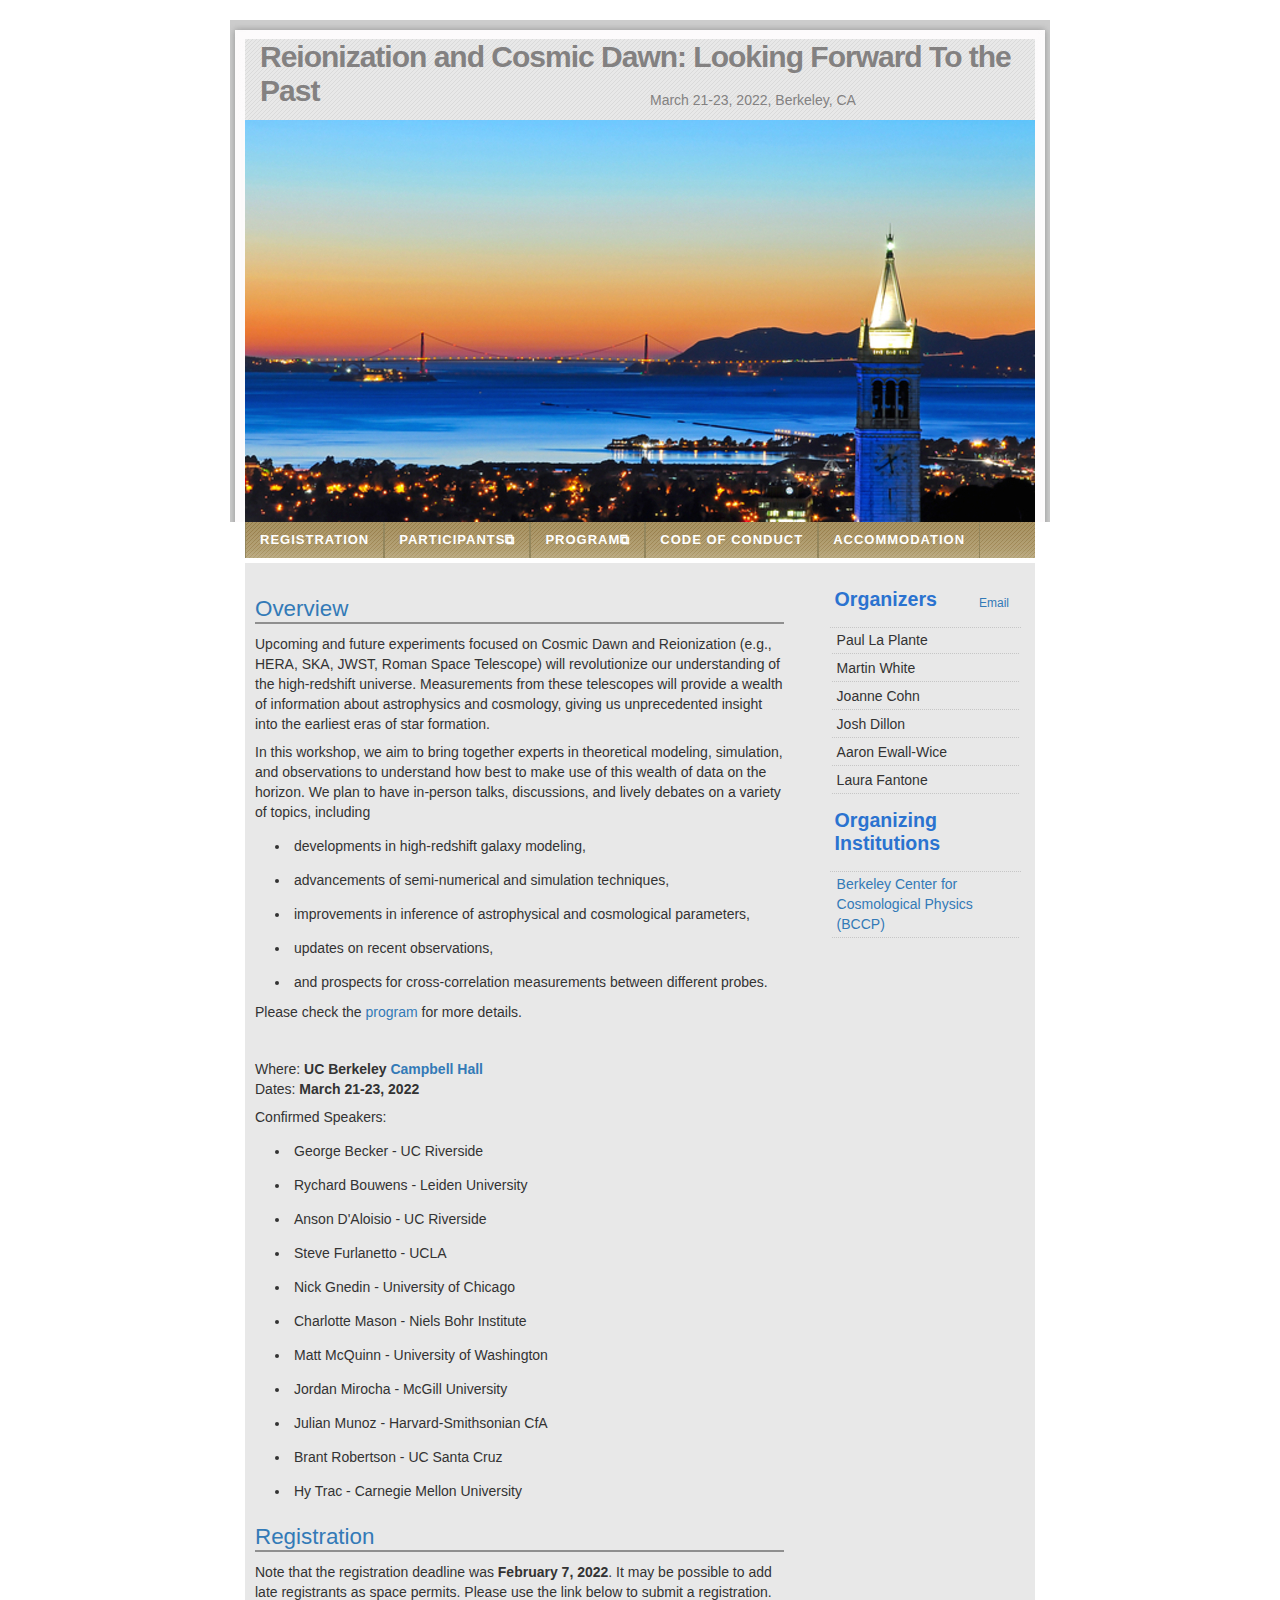
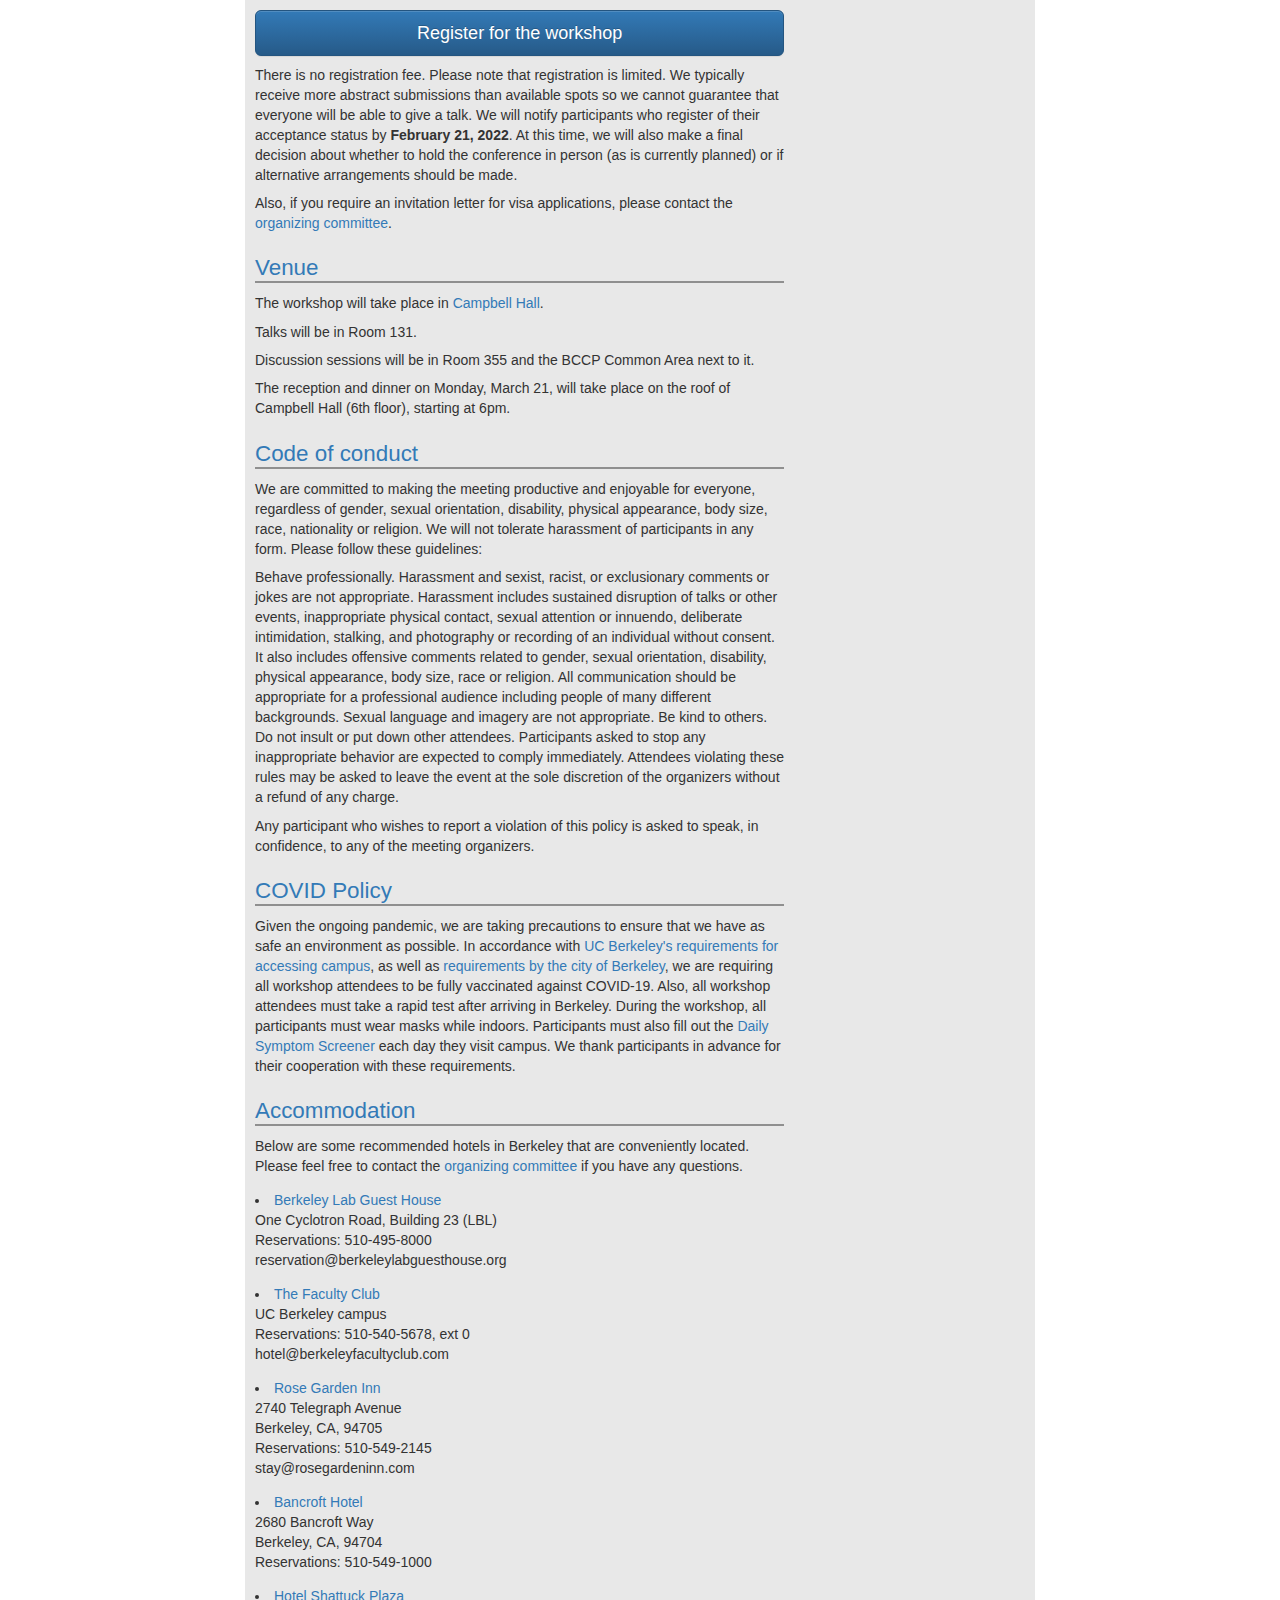
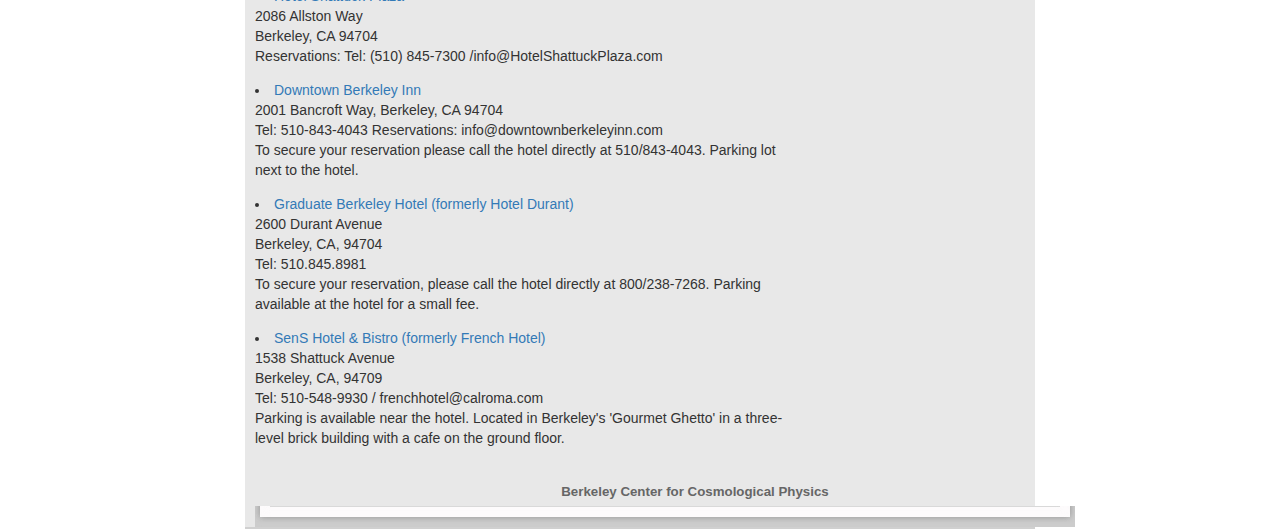
==== index.html @ db8bef6b "Add registration link back to the website" ====
<!DOCTYPE html PUBLIC "-//W3C//DTD XHTML 1.0 Strict//EN" "http://www.w3.org/TR/xhtml1/DTD/xhtml1-strict.dtd">

<html xmlns="http://www.w3.org/1999/xhtml" xml:lang="en" lang="en">
<head>

<meta name="Description" content="Information architecture, Web Design, Web Standards." />
<meta name="Keywords" content="your, keywords" />
<meta http-equiv="Content-Type" content="text/html; charset=iso-8859-1" />
<meta name="Distribution" content="Global" />
<meta name="Author" content="Erwin Aligam - ealigam@gmail.com" />
<meta name="Robots" content="index,follow" />

<link rel="stylesheet" href="reionization.css" type="text/css" />

<!-- Latest compiled and minified CSS -->
<link rel="stylesheet" href="bootstrap.min.css" type="text/css" />

<!-- Optional theme -->
<link rel="stylesheet" href="bootstrap-theme.min.css" />

<!-- Latest compiled and minified JavaScript -->
<script src="bootstrap.min.js"></script>

<title>BCCP -- Reionization and Cosmic Dawn: Looking Forward to the Past</title>

<style type="text/css">
a[target='_blank']::after {content: '\29C9';}
</style>

</head>

<body>


<!-- wrap starts here -->
<div id="wrap">

  <div id="top-bg"></div>

  <!--header -->
  <div id="header">

    <h1 id="logo-text">
      <a href="index.html" title=""><span>Reionization and Cosmic Dawn: Looking Forward To the Past</span>
      </a>
    </h1>

    <h1 id="logo-text-low">
      <a href="index.html" title=""></a>
    </h1>

    <h2 id="slogan">March 21-23, 2022, Berkeley, CA</h2>

    <div id="header-links">
      <!-- could use http://manytools.org/http-html-text/string-manipulation/ to get ascii emails -->
      <!--        <a href="mailto:mbarclay@berkeley.edu"><img src="images/email-icon.jpg" alt="email" width="20" height="15" class="nopadding" /></a> -->
    </div>
    <!--header ends-->
  </div>

  <div id="header-photo"></div>

  <!-- navigation starts-->
  <div  id="nav">
    <ul>
      <!-- <li><a href="#overview"> -->
          <!--     Overview</a></li> -->
      <li><a href="#registration">
          Registration</a></li>
      <li><a target="_blank" title="External Link" href="https://docs.google.com/spreadsheets/d/1FECcZarHBAWrPOC_85Qa24v4PnrBnWETLpR-SIYla_k/edit?usp=sharing">
          Participants</a></li>
      <li><a target="_blank" title="External Link" href="https://docs.google.com/spreadsheets/d/1w8W6nfYlOiFbC0ye8lTbfHjFEwsQMkS8Rt1mCmjf_SQ/edit?usp=sharing">
          Program</a></li>
      <li><a href="#Code">
          Code of Conduct</a></li>


      <li><a href="#accomodation">
          Accommodation</a></li>
    </ul>
    <!-- navigation ends-->
  </div>


  <!-- content-wrap starts -->
  <div id="content-wrap">

    <div id="sidebar">
      <div>
        <h1>Organizers
          <a class="btn btn-sm float-right" href="mailto:bccpworkshop.mar2022@gmail.com">Email</a>
        </h1>
        <ul class="sidemenu">
          <li>Paul La Plante</li>
          <li>Martin White</li>
          <li>Joanne Cohn</li>
          <li>Josh Dillon</li>
          <li>Aaron Ewall-Wice</li>
          <li>Laura Fantone</li>
        </ul>
      </div>

      <div><h1>Organizing Institutions</h1>
        <ul class="sidemenu">
          <li><a href="http://bccp.berkeley.edu">Berkeley Center for Cosmological Physics (BCCP)</a></li>
        </ul>
      </div>
      <!-- sidebar ends -->
    </div>
    <div id="main">
      <div><h1><a id="overview">Overview</a></h1>
        <p>
          Upcoming and future experiments focused on Cosmic Dawn and
          Reionization (e.g., HERA, SKA, JWST, Roman Space Telescope) will
          revolutionize our understanding of the high-redshift
          universe. Measurements from these telescopes will provide a wealth of
          information about astrophysics and cosmology, giving us unprecedented
          insight into the earliest eras of star formation.
        </p>
        <p>
          In this workshop, we aim to bring together experts in theoretical
          modeling, simulation, and observations to understand how best to make
          use of this wealth of data on the horizon. We plan to have in-person
          talks, discussions, and lively debates on a variety of topics,
          including
          <ul style="padding-left:20px">
            <li> developments in high-redshift galaxy modeling, </li>
            <li> advancements of semi-numerical and simulation techniques, </li>
            <li> improvements in inference of astrophysical and cosmological parameters, </li>
            <li> updates on recent observations, </li>
            <li> and prospects for cross-correlation measurements between different probes. </li>
          </ul>
          Please check the <a href="https://docs.google.com/spreadsheets/d/1w8W6nfYlOiFbC0ye8lTbfHjFEwsQMkS8Rt1mCmjf_SQ/edit?usp=sharing">program</a> for more details.
        </p>
        <br/>
        <p>
          Where: <b> UC Berkeley <a href="https://goo.gl/maps/Ynuqtjvh1aNEcpK76">Campbell Hall</a></b>
          <br/>
          Dates:  <b>March 21-23, 2022</b>
        </p>
        <p>
          Confirmed Speakers:
          <ul style="padding-left:20px">
            <li> George Becker - UC Riverside </li>
            <li> Rychard Bouwens - Leiden University </li>
            <li> Anson D'Aloisio - UC Riverside </li>
            <li> Steve Furlanetto - UCLA </li>
            <li> Nick Gnedin - University of Chicago </li>
            <li> Charlotte Mason - Niels Bohr Institute </li>
            <li> Matt McQuinn - University of Washington </li>
            <li> Jordan Mirocha - McGill University </li>
            <li> Julian Munoz - Harvard-Smithsonian CfA </li>
            <li> Brant Robertson - UC Santa Cruz </li>
            <li> Hy Trac - Carnegie Mellon University </li>
        </p>
      </div>
      <div><h1><a id="registration"> Registration</a></h1>
        <!-- <p> -->
        <!--   The registration is now closed due to capacity. If you would like to -->
        <!--   be placed on the waitlist, please contact the -->
        <!--   <a href="mailto:bccpworkshop.mar2022@gmail.com">organizing committee</a>. -->
        <!-- </p> -->
        <p>
          Note that the registration deadline was <b>February 7, 2022</b>. It
          may be possible to add late registrants as space permits. Please use
          the link below to submit a registration.
        </p>
        <a class="btn btn-primary btn-lg center-block" role="button" href="https://forms.gle/yK61nWpB2gB1ndfE6">Register for the workshop</a>
        <p>
          There is no registration fee. Please note that registration is
          limited.  We typically receive more abstract submissions than
          available spots so we cannot guarantee that everyone will be able to
          give a talk. We will notify participants who register of their
          acceptance status by <b>February 21, 2022</b>. At this time, we will
          also make a final decision about whether to hold the conference in
          person (as is currently planned) or if alternative arrangements should
          be made.
        </p>
        <p>
          Also, if you require an invitation letter for visa applications, please contact the
          <a href="mailto:bccpworkshop.mar2022@gmail.com">organizing committee</a>.
        </p>
        <!-- <p> Registration is closed now.  Please contact the <a href="mailto:lensing.bccp@gmail.com">organizing committee</a> if you would like to attend and we maybe able to accommodate in case there are cancellations.  </p> -->
      </div>

      <div><h1><a id="venue">Venue</a></h1>
        <p>
          The workshop will take place in <a href="https://goo.gl/maps/Ynuqtjvh1aNEcpK76">Campbell Hall</a>.
	</p>
	<p>
          Talks will be in Room 131.
	</p>
	<p>
	  Discussion sessions will be in Room 355 and the BCCP Common Area next to it.
	</p>
	<p>
          The reception and dinner on Monday, March 21, will take place on the roof of Campbell Hall
          (6th floor), starting at 6pm.
        </p>
      </div>

      <div><h1><a id="Code">Code of conduct</a></h1>
        <p>
          We are committed to making the meeting productive and enjoyable for
          everyone, regardless of gender, sexual orientation, disability,
          physical appearance, body size, race, nationality or religion. We will
          not tolerate harassment of participants in any form. Please follow
          these guidelines:
        </p>
        <p>
          Behave professionally. Harassment and sexist, racist, or exclusionary
          comments or jokes are not appropriate. Harassment includes sustained
          disruption of talks or other events, inappropriate physical contact,
          sexual attention or innuendo, deliberate intimidation, stalking, and
          photography or recording of an individual without consent. It also
          includes offensive comments related to gender, sexual orientation,
          disability, physical appearance, body size, race or religion. All
          communication should be appropriate for a professional audience
          including people of many different backgrounds. Sexual language and
          imagery are not appropriate. Be kind to others. Do not insult or put
          down other attendees. Participants asked to stop any inappropriate
          behavior are expected to comply immediately. Attendees violating these
          rules may be asked to leave the event at the sole discretion of the
          organizers without a refund of any charge.
        </p>
        <p>
          Any participant who wishes to report a violation of this policy is
          asked to speak, in confidence, to any of the meeting organizers.
        </p>

        <div><h1><a id="covid">COVID Policy</a></h1>
          <p>
            Given the ongoing pandemic, we are taking precautions to ensure that
            we have as safe an environment as possible. In accordance with
            <a href=https://coronavirus.berkeley.edu/campus-access/>UC
            Berkeley's requirements for accessing campus</a>, as well as
            <a href=https://www.cityofberkeley.info/covid19/whats-open/>requirements
            by the city of Berkeley</a>, we are requiring all workshop attendees
            to be fully vaccinated against COVID-19. Also, all workshop
            attendees must take a rapid test after arriving in Berkeley. During
            the workshop, all participants must wear masks while
            indoors. Participants must also fill out the
            <a href=https://calberkeley.ca1.qualtrics.com/jfe/form/SV_3xTgcs162K19qRv>Daily
            Symptom Screener</a> each day they visit campus. We thank
            participants in advance for their cooperation with these
            requirements.
          </p>

        <div><h1><a id="accomodation">Accommodation</a></h1>
          <p>
            Below are some recommended hotels in Berkeley that are conveniently located.
            Please feel free to contact the <a href="mailto:bccpworkshop.mar2022@gmail.com">organizing committee</a> if you have any questions.
          </p>
          <ul>
            <li><a href="http://berkeleylabguesthouse.org/">Berkeley Lab Guest House</a> <br/>
              One Cyclotron Road, Building 23 (LBL)<br/>
              Reservations: 510-495-8000<br/>
              reservation@berkeleylabguesthouse.org<br/>
            </li>
            <li><a href="http://www.berkeleyfacultyclub.com">The Faculty Club</a> <br/>
              UC Berkeley campus <br/>
              Reservations: 510-540-5678, ext 0 <br/>
              hotel@berkeleyfacultyclub.com <br/>
              <!-- Mention that you are attending a UCB workshop to try to get lower rates -->
            </li>
            <li> <a href="http://www.rosegardeninn.com/">Rose Garden Inn</a> <br/>
              2740 Telegraph Avenue <br/>
              Berkeley, CA, 94705 <br/>
              Reservations: 510-549-2145 <br/>
              stay@rosegardeninn.com <br/>
              <!-- Mention that you are attending a UCB workshop to try to get lower rates -->
            </li>
            <li> <a href="http://bancrofthotel.com/">Bancroft Hotel</a> <br/>
              2680 Bancroft Way <br/>
              Berkeley, CA, 94704 <br/>
              Reservations: 510-549-1000 <br/>
              <!-- Mention that you are attending a UCB workshop to try to get lower rates -->
            </li>
            <li> <a href="http://www.hotelshattuckplaza.com">Hotel Shattuck Plaza</a> <br/>
              2086 Allston Way <br/>
              Berkeley, CA 94704 <br/>
              Reservations: Tel: (510) 845-7300 /info@HotelShattuckPlaza.com <br/>
                <!-- Please request the discounted UCB/LBNL rate. Parking lot near hotel. -->
            </li>
            <li> <a href="http://www.downtownberkeleyinn.com">Downtown Berkeley Inn</a> <br/>
              2001 Bancroft Way, Berkeley, CA 94704 <br/>
              Tel: 510-843-4043  Reservations: info@downtownberkeleyinn.com <br/>
              To secure your reservation please call the hotel directly at
              510/843-4043.  <!-- and indicate you are requesting the UCB/LBNL Campus Rate. -->
              Parking lot next to the hotel.
            </li>
            <li> <a href="http://hoteldurantberkeley.com">Graduate Berkeley Hotel
                (formerly Hotel Durant)</a> <br/>
              2600 Durant Avenue <br/>
              Berkeley, CA, 94704 <br/>
              Tel: 510.845.8981 <br/>
              To secure your reservation, please call the hotel directly at
              800/238-7268. <!-- and indicate you are requesting the UCB/LBNL Campus -->
              <!-- Rate. Unfortunately, you cannot use the online booking feature to secure -->
              <!-- a room at the LBNL/Campus Rate so please call directly. -->
              Parking available at the hotel for a small fee.
            </li>
            <li> <a href="http://french-hotel-berkeley.com">SenS Hotel & Bistro
                (formerly French Hotel)</a> <br/>
              1538 Shattuck Avenue <br/>
              Berkeley, CA, 94709 <br/>
              Tel: 510-548-9930 / frenchhotel@calroma.com <br/>
              <!-- Please mention UCB/LBNL to receive a discounted rate. -->
              Parking is available near the hotel. Located in Berkeley's 'Gourmet Ghetto'
              in a three-level brick building with a cafe on the ground floor.
            </li>
          </ul>
          <!-- accom ends here -->
        </div>
        <!-- main ends here -->
      </div>
      <!-- content-wrap ends-->
    </div>

    <!-- footer starts -->
    <div id="footer-wrap">
      <div id="footer-columns">
        <div id="footer-bottom">
          <strong>
            <a href="http://bccp.berkeley.edu">
              Berkeley Center for Cosmological Physics
          </a></strong>
        </div>
      </div>
      <!-- footer ends-->
    </div>
    <!-- wrap ends here -->
  </div>


  <script>
    (function(i,s,o,g,r,a,m){i['GoogleAnalyticsObject']=r;i[r]=i[r]||function(){(i[r].q=i[r].q||[]).push(arguments)},i[r].l=1*new Date();a=s.createElement(o), m=s.getElementsByTagName(o)[0];a.async=1;a.src=g;m.parentNode.insertBefore(a,m) })(window,document,'script','//www.google-analytics.com/analytics.js','ga');

    ga('create', 'UA-42281279-4', 'auto');
    ga('send', 'pageview');

  </script>

</div>

</body>
</html>
<!-- vim: set ts=4 sts=4 sw=4 expandtab -->
---- reionization.css ----
/********************************************
   AUTHOR:  			Erwin Aligam 
   WEBSITE:   			http://www.styleshout.com/
	TEMPLATE NAME:		HigherGround
   TEMPLATE CODE: 	S-0014
   VERSION:          1.0          	
 *******************************************/
 
/********************************************
   HTML ELEMENTS
********************************************/ 

/* Top Elements */
* { margin: 0; padding: 0; border: 0 }

body {
	background: #CCC;
	font: 70%/1.5em Verdana, Tahoma, arial, sans-serif;
	color: #666666; 
	text-align: center;
	margin: 15px 0;
}

/* links */
/*
a, a:visited {	
	color: #5A93C9;
	background: inherit;
	text-decoration: none;
}
a:hover {
	color: #5A93C9;
	background: inherit;
	text-decoration: underline;
}

a.style1 {
	color: #FF0000
}
*/

/* headers */
/*
h1, h2, h3 {
	font-family: 'Trebuchet MS', Tahoma, Sans-serif;
	font-weight: Bold; 		
}
h1 {
	font-size: 160%;	
	font-weight: normal;
}
h2 {
	font-size: 130%;
	text-transform: uppercase;
	color: #2C76D2;
}
h3 {
	font-size: 130%;	
}

h1, h2, p {
	padding: 10px;		
	margin: 0;
}

p {
	padding: 8px 10px;		
	margin: 0;
}

h3 {
	padding: 5px 10px 2px 10px;		
	margin: 0;
}

ul, ol {
	margin: 5px 20px;
	padding: 0 20px;
}
*/
/* images */
img {
	background: #FAFAFA;
   border: 1px solid #DCDCDC;
	padding: 5px;
}
img.float-right {
  	margin: 5px 0px 10px 10px;  
}
img.float-left {
  	margin: 5px 10px 10px 0px;
}
img.nopadding {
border: none;
padding: 0;
margin:0;}

code {
  	margin: 5px 0;
  	padding: 10px;
  	text-align: left;
  	display: block;
  	overflow: auto;  
  	font: 500 1em/1.5em 'Lucida Console', 'courier new', monospace ;
  	/* white-space: pre; */
  	background: url(images/post.jpg);
	border: 1px solid #E0DBC9;  
}
acronym {
  cursor: help;
  border-bottom: 1px solid #777;
}
blockquote {
	margin: 10px;
 	padding: 0 0 0 25px;  
   background: url(images/post.jpg);
	border: 1px solid #E0DBC9;
	font: normal 1.2em/1.4em 'Trebuchet MS', Tahoma, Sans-serif;
	color: #887B4F;
}


/* start - table */
table {
	border-collapse: collapse;
	margin: 10px;	
}
th strong {
	color: #fff;
}
th {
	background: #71AEDF url(images/nav.jpg) repeat-x;
	height: 29px;
	padding-left: 12px;
	padding-right: 12px;
	color: #FFF;
	text-align: left;
	border-left: 1px solid #71AEDF;
	border-bottom: solid 2px #FFF;
}
tr {
	height: 30px;
}
td {
	padding-left: 11px;
	padding-right: 11px;
	border-left: 1px solid #E8E8E8;
	border-bottom: 1px solid #DFDFDF;
}
td.first,th.first {
	border-left: 0px;
}
tr.row-a {
	background: #F8F8F8;
}
tr.row-b {
	background: #EFEFEF;		
}
/* end - table */

/* form elements */
form {
	margin:10px; padding: 0 5px;
	border: 1px solid #D5D5D5; 
	background-color: #DADADA; 	
}
label {
	display:block;
	font-weight:normal;
	margin:5px 0;
}
input {
	padding:2px;
	border:1px solid #eee;
	font: normal 1em Verdana, sans-serif;
	color:#777;
}
textarea {
	width:400px;
	padding:2px;
	font: normal 1em Verdana, sans-serif;
	border:1px solid #eee;
	height:100px;
	display:block;
	color:#777;
}
input.button { 
	font: bold 12px Arial, Sans-serif; 
	height: 24px;
	margin: 0;
	padding: 2px 3px; 
	color: #FFF;
	background: #74B1DE url(images/nav.jpg) repeat-x 0 0;
	border: none;
}

/* search form */
.searchform {
	background-color: transparent;
	border: none;	
	margin: 0; padding: 5px 0 15px 0;	
	width: 190px;	
}
.searchform p { margin: 0; padding: 0; }
.searchform input.textbox { 
	width: 120px;
	color: #777; 
	height: 18px;
	padding: 2px;	
	border: 1px solid #E5E5E5;
	vertical-align: top;
}
.searchform input.button { 
	width: 60px;
	height: 24px;
	padding: 2px 5px;
	vertical-align: top;
}

/********************************************
   LAYOUT
********************************************/ 
#wrap {
	position: relative;
	width: 820px;
	background: #CCC url(images/content.jpg) repeat-y center top;
	margin: 0 auto;
	text-align: left;
}
#top-bg {
   position: absolute;
	width: 820px;
	height: 19px;
	background: #CCC url(images/top-bg.jpg) repeat-y center top;	
	top: 0; left: 0;
	z-index: 2;	
}
#content-wrap {
	position: relative;
	clear: both;
	float: left;	
	width: 790px;	
	padding: 0; 	
	background: #E8E8E8;	
	border-top: 5px solid #FFF;
	border-bottom: 2px solid #D0D0D0;
	margin-left: 15px;	
	display: inline;
}
#header {
	width: 820px;
	position: relative;
	height: 100px;
	background: #CCC url(images/header-bg.jpg) repeat-y center top;
	padding: 0;	
	color: #FFF;	
}
#header h1#logo-text a {
	position: absolute;
	margin: 0; padding: 0;
	font: bold 30px 'Trebuchet MS', Arial, Sans-serif;
	letter-spacing: -1px;
	color: #AEAAAA;
	text-transform: none;
	text-decoration: none;
	
	/* change the values of top and left to adjust the position of the logo*/
	top: 20px; left: 30px;	
}
#header h1#logo-text-low a {
	position: absolute;
	margin: 0; padding: 0;
	font: bold 30px 'Trebuchet MS', Arial, Sans-serif;
	letter-spacing: -1px;
	color: #AEAAAA;
	text-transform: none;
	text-decoration: none;
	
	/* change the values of top and left to adjust the position of the logo*/
	top: 60px; left: 30px;	
}
#header h1#logo-text span {
	color: #838181;
}
#header h2#slogan {
	position: absolute;
	margin: 0; padding: 0;
	font: normal 14px 'Trebuchet MS', Arial, Sans-serif;
	text-transform: none;
	color: #838181;
	
	/* change the values of top and left to adjust the position of the slogan*/
	top: 72px; left: 420px;
}

/* header links */
#header #header-links {
	position: absolute;
	top: 20px; right: 20px;	
	color: #838181;
	font-size: 10px;	
}
#header #header-links a {	
	color: #838181;
	text-decoration: none;	
}
#header #header-links a:hover {
	color: #444;		
}

/* header-photo (convert with convert skijump2_high.jpg -resize 790x200 test.jpg)  */
#header-photo {
	clear: both;
	height: 402px;
	width: 790px;
	margin: 0 auto;
	background: #FFF url(images/61805819-044.+Blue+Campanile+and+Golden+Gate+at+Sunset_crop2.jpg) no-repeat center center;
        /*background: #FFF url(images/neutrino_bc_1.jpg) no-repeat center center;
	/*background: #FFF url(potential_images/skiing-wide.jpg) no-repeat center center; */
	/*background: #FFF url(images/sewell_olympic_resized.jpg) no-repeat center center;*/
}

/* Navigation */
#nav {
	clear: both;	
	padding: 0;		
}
#nav ul {
	float: left;
	list-style: none;
	background: url(images/nav.jpg) repeat-x;	
	width: 790px;		
	text-transform: uppercase;
	margin: 0 0 0 15px;
	padding: 0;	
	display: inline;
}
#nav ul li {
	display: inline;
	margin: 0; padding: 0;
}
#nav ul li a {
	display: block;
	float: left;
	width: auto;
	margin: 0;
	padding: 0 14px;
	border-right: 1px solid #93865D;
	border-left: 1px solid #93865D;
	border-bottom: none;
	color: #FFF;
	font: bold 13px/2.8em "Century Gothic", "Trebuchet MS", Helvetica, Arial, Geneva, sans-serif;
	text-transform: uppercase;
	text-decoration: none;	
	letter-spacing: 1px;
}
#nav ul li a:hover, 
#nav ul li a:active {
	background: url(images/nav-hover.jpg) repeat-x;	
}
#nav ul li#current a {	
	background: url(images/nav-current.jpg) repeat-x;	
}

/* Main Column */
#main {
	float: left;
	width: 67%;
	padding: 0; margin: 10px 0 0 10px;
	display: inline;
}
#main p {
    margin-top: 0.6em;
    margin-bottom: 0.6em;

}
#main h1 {
	margin-top: 1em;
    font: normal 1.6em 'Trebuchet MS', Tahoma, Sans-serif;
	color: #2B73D0; 
/*    background : #c0c0c0;*/
/*	padding: 5px 0 5px 5px; 		*/
    border-bottom: 2px #8f8f8f solid;
}

#main ul li {
	list-style-image: url(images/bullet.gif);
    list-style-position: inside;
    margin-top: 1em;
    margin-bottom: 0.5em;
}
.post-footer {
	background: url(images/post.jpg);
	padding: 5px; margin: 20px 10px 0 10px;	
	font-size: 95%;	
	color: #AEA471;
	border: 1px solid #E0DBC9;
}
.post-footer .date{
	margin: 0 10px 0 5px;	
}
.post-footer a.comments {
	margin: 0 10px 0 5px;	
}
.post-footer a.readmore {
	margin: 0 10px 0 5px;	
}

/* Sidebar */	
#sidebar {
	float: right;
	width: 26%;
	padding: 0 10px 0 0; margin: 10px 0 0 0;		
}	
#sidebar h1 {
	margin-top: 10px;
	padding: 5px 5px; 
	font: bold 1.4em 'Trebuchet MS', Tahoma, Sans-serif;
	color: #2B73D0; 		
}
#sidebar ul.sidemenu {
	text-align: left;
	margin: 7px 4px 8px 0; padding: 0;
	text-decoration: none;		
	background: url(images/dots.jpg) repeat-x left top;
}
#sidebar ul.sidemenu li {
	list-style: none;
	background: url(images/dots.jpg) repeat-x left bottom;
	padding: 4px 0 4px 5px;
	margin: 0 2px;		
}
* html body #sidebar ul.sidemenu li {
	height: 1%;
}
#sidebar ul.sidemenu li a {
	text-decoration: none;	
	background-image: none;	
	/*color: #666666;			*/
}
#sidebar ul.sidemenu li a:hover {	
	/*color: #1773BC;	*/
}

/* footer */
#footer-wrap {
	clear: both;
	width: 820px;
	font-size: 95%;	
	text-align: left;
	padding: 15px 0;
	background: url(images/footer-bottom.jpg) no-repeat center bottom;	
}
#footer-wrap a {
	text-decoration: none;
	color: #666666;
	font-weight: bold;
}
#footer-wrap a:hover {
	color: #000;	
}
#footer-wrap p {
	padding:10px 0;
}
#footer-wrap h2 {
	color: #666666;
	margin: 0;
	padding: 0 10px; 
}

#footer-columns {
	color: #888;
	margin: 0 auto; 
	padding: 0;	
	width: 760px;		
}
#footer-columns ul {
	list-style: none;
	margin: 10px 0 0 0; 
	padding: 0;	
	background: url(images/footer-dots.jpg) repeat-x left top;
}
#footer-columns li {
	background: url(images/footer-dots.jpg) repeat-x left bottom;		
}
#footer-columns li a {
	display: block;
	font-weight: normal;
	padding: 3px 0 3px 10px;
	width: 96%;
}
#footer-columns .col3, .col3-center {
	float: left;
	width: 32%;
}
#footer-columns .col3-center { 
	margin: 0 15px; 
}

/* bottom */
#footer-bottom {
	clear: both;
	color: #666;	
	margin: 0 auto; 
	width: 820px;
	padding: 10px 0;
	text-align: center;
}

/* alignment classes */
.float-left  { float: left; }
.float-right { float: right; }
.align-left  { text-align: left; }
.align-right { text-align: right; }

/* display and additional classes */
.clear { clear: both; }


.contactform {width:500px; margin:2.0em 0 0 0; padding:10px 10px 0 10px; border:solid 1px rgb(200,200,200); background-color:rgb(240,240,240);}
.contactform fieldset {padding:20px 0 0 0 !important /*Non-IE6*/; padding:0 /*IE6*/; margin:0 0 20px 0; border:solid 1px rgb(220,220,220);}
.contactform fieldset legend {margin:0 0 5px 5px !important /*Non-IE*/; margin:0 0 20px 5px /*IE6*/; padding:0 2px 0 2px; color:rgb(80,80,80); font-weight:bold; font-size:130%;}
.contactform label.left {float:left; width:100px; margin:0 0 0 10px; padding:2px; font-size:100%;}
.contactform label.left_req {float:left; width:100px; margin:0 0 0 10px; padding:2px; font-size:100%; color: red;}
.contactform select.combo {width:175px; padding:2px; border:solid 1px rgb(200,200,200); font-family:verdana,arial,sans-serif; font-size:110%;}
.contactform input.field {width:275px; padding:2px; border:solid 1px rgb(200,200,200); font-family:verdana,arial,sans-serif; font-size:110%;}
.contactform input.smallfield {width:20px; padding:2px; border:solid 1px rgb(200,200,200); font-family:verdana,arial,sans-serif; font-size:110%;}
.contactform input.smallfield2 {width:40px; padding:2px; border:solid 1px rgb(200,200,200); font-family:verdana,arial,sans-serif; font-size:110%;}
.contactform textarea {width:275px; padding:2px; border:solid 1px rgb(200,200,200); font-family:verdana,arial,sans-serif; font-size:110%;}
.contactform input.button {float:right; width:9.0em; margin-right:20px; padding:1px !important /*Non-IE6*/; padding:0 /*IE6*/; background:rgb(230,230,230); border:solid 1px rgb(150,150,150); text-align:center; font-family:verdana,arial,sans-serif; color:rgb(150,150,150); font-size:110%;}
.contactform input.button:hover {cursor: pointer; border:solid 1px rgb(80,80,80); background:rgb(220,220,220); color:rgb(80,80,80);}
.contactform p {margin:0 0 1em 0; font-size:110%; margin:0 0 0 5px; !important /*Non-IE*/; margin:0 0 20px 5px /*IE6*/; padding:0 2px 0 2px; }
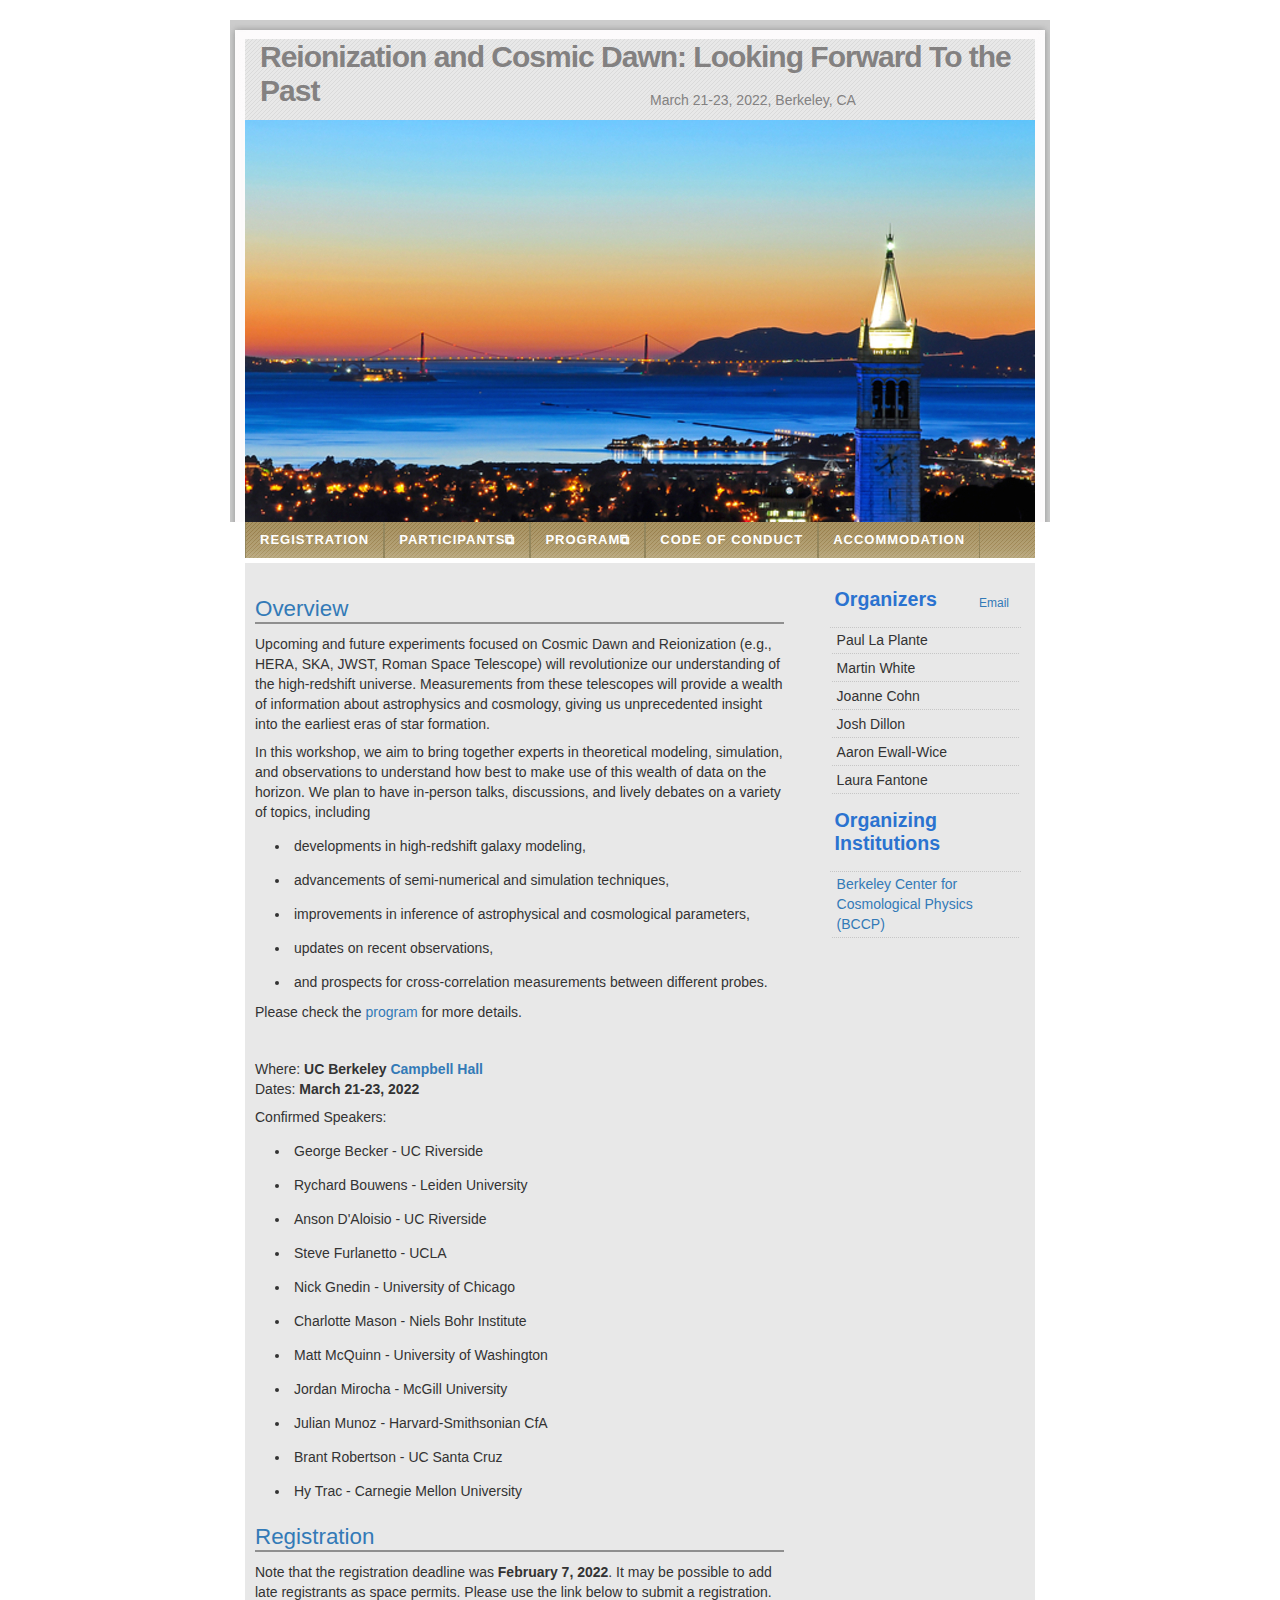
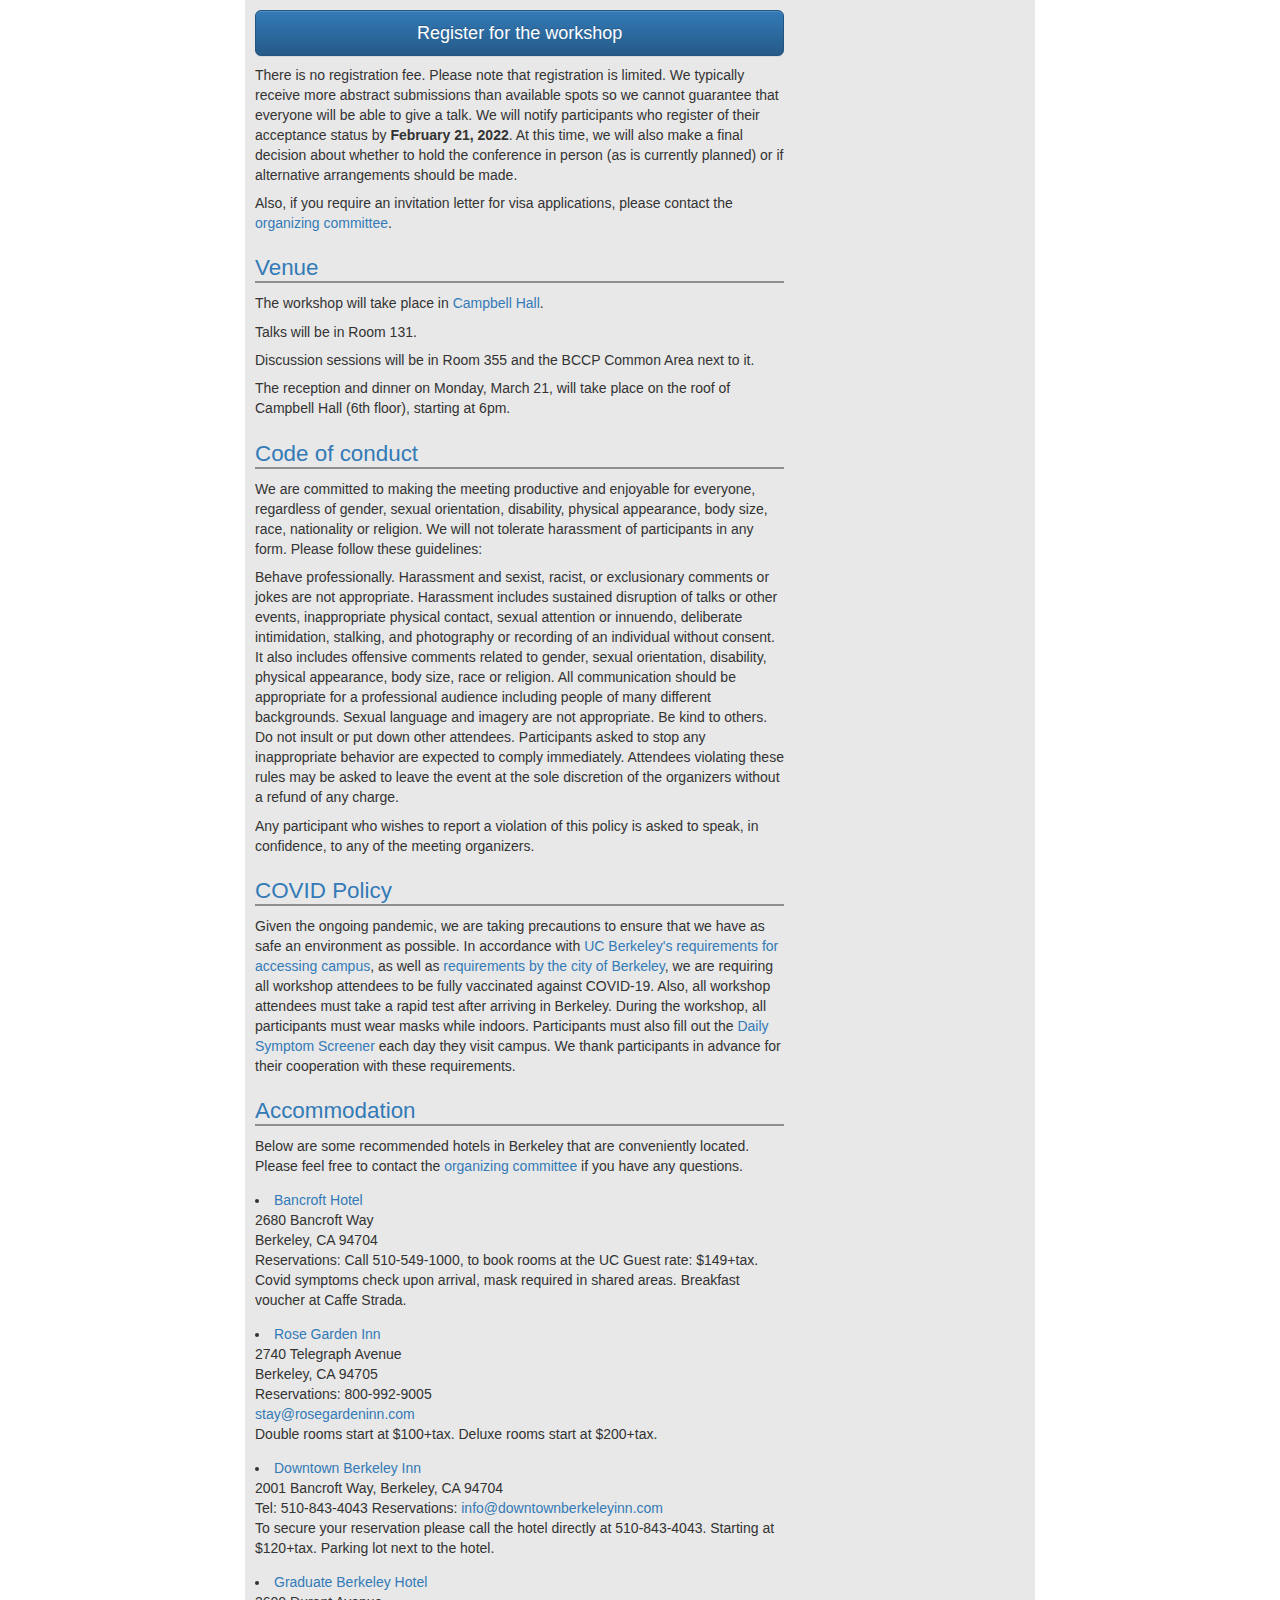
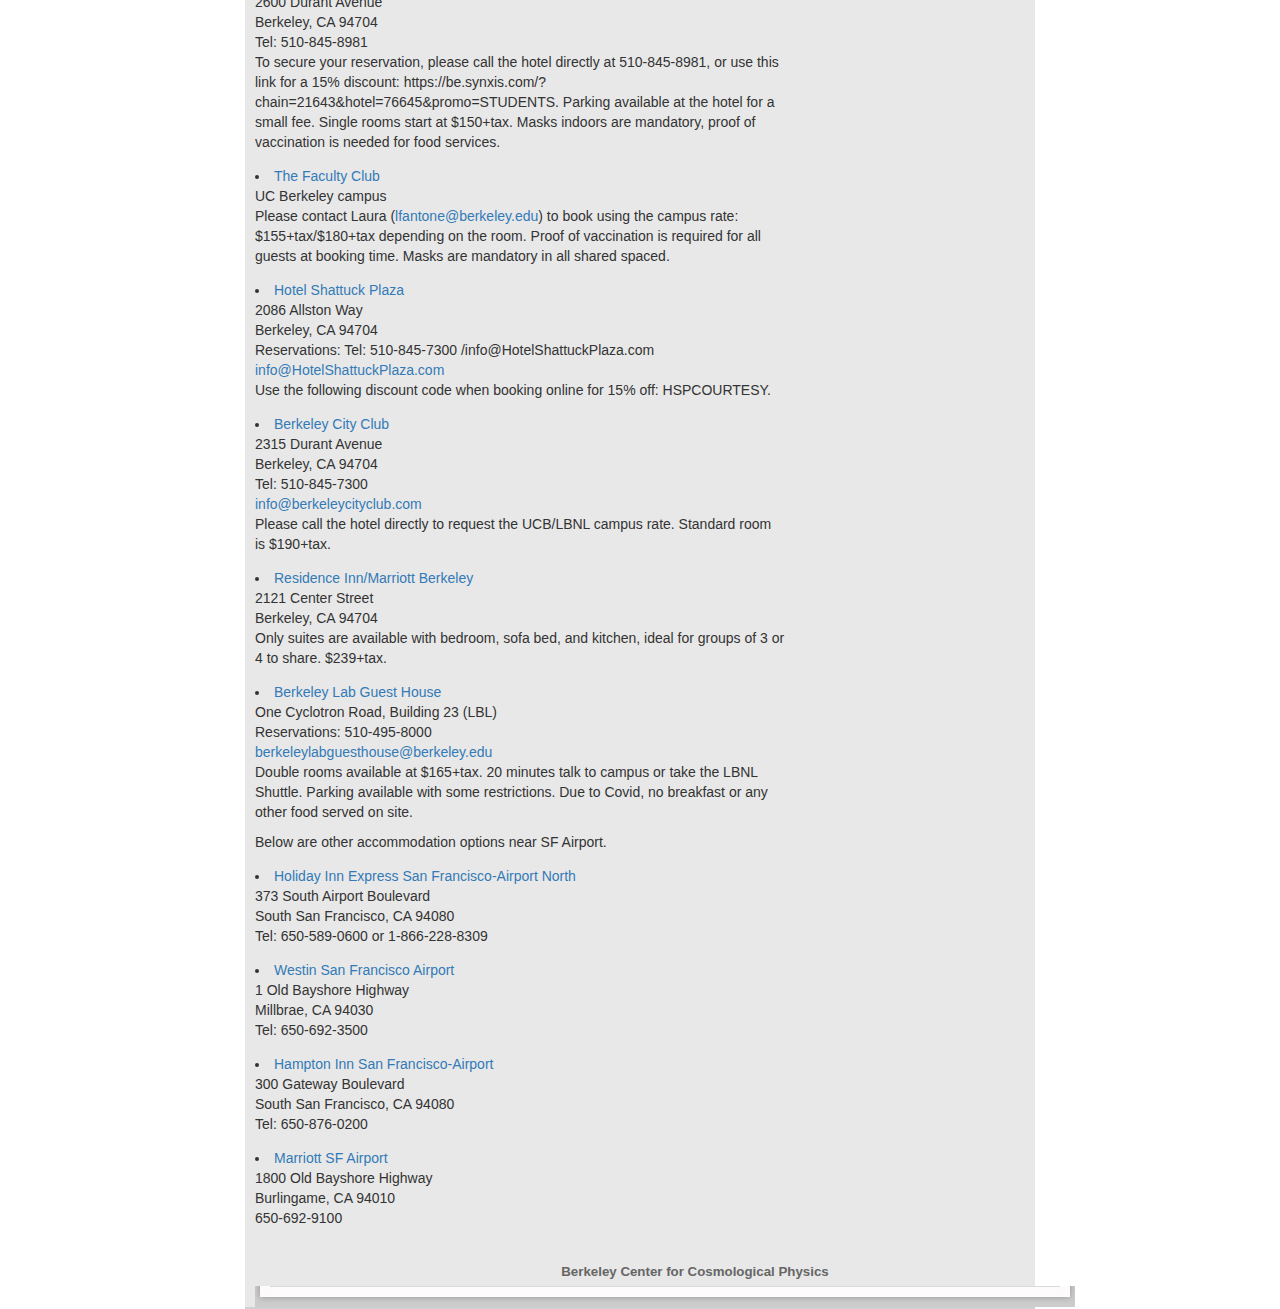
==== commit 9f27d361: "Update accommodation information" ====
--- a/index.html
+++ b/index.html
@@ -252,62 +252,99 @@
             Please feel free to contact the <a href="mailto:bccpworkshop.mar2022@gmail.com">organizing committee</a> if you have any questions.
           </p>
           <ul>
-            <li><a href="http://berkeleylabguesthouse.org/">Berkeley Lab Guest House</a> <br/>
+            <li> <a href="https://bancrofthotel.com/">Bancroft Hotel</a> <br/>
+              2680 Bancroft Way <br/>
+              Berkeley, CA 94704 <br/>
+              Reservations: Call 510-549-1000, to book rooms at the UC Guest rate: $149+tax. <br/>
+              Covid symptoms check upon arrival, mask required in shared areas. Breakfast voucher at Caffe Strada.
+            </li>
+            <li> <a href="https://www.rosegardeninn.com/">Rose Garden Inn</a> <br/>
+              2740 Telegraph Avenue <br/>
+              Berkeley, CA 94705 <br/>
+              Reservations: 800-992-9005 <br/>
+              <a href="mailto:stay@rosegardeninn.com">stay@rosegardeninn.com</a> <br/>
+              Double rooms start at $100+tax. Deluxe rooms start at $200+tax.
+            </li>
+            <li> <a href="https://www.downtownberkeleyinn.com">Downtown Berkeley Inn</a> <br/>
+              2001 Bancroft Way, Berkeley, CA 94704 <br/>
+              Tel: 510-843-4043  Reservations: <a href="mailto:info@downtownberkeleyinn.com">info@downtownberkeleyinn.com</a> <br/>
+              To secure your reservation please call the hotel directly at
+              510-843-4043. Starting at $120+tax.
+              Parking lot next to the hotel.
+            </li>
+            <li> <a href="https://www.graduatehotels.com/berkeley/">Graduate Berkeley Hotel</a> <br/>
+              2600 Durant Avenue <br/>
+              Berkeley, CA 94704 <br/>
+              Tel: 510-845-8981 <br/>
+              To secure your reservation, please call the hotel directly at
+              510-845-8981, or use this link for a 15% discount:
+              https://be.synxis.com/?chain=21643&hotel=76645&promo=STUDENTS.
+              Parking available at the hotel for a small fee. Single rooms start
+              at $150+tax. Masks indoors are mandatory, proof of vaccination is
+              needed for food services.
+            </li>
+            <li><a href="https://www.berkeleyfacultyclub.com">The Faculty Club</a> <br/>
+              UC Berkeley campus <br/>
+              Please contact Laura
+              (<a href="mailto:lfantone@berkeley.edu">lfantone@berkeley.edu</a>)
+              to book using the campus rate: $155+tax/$180+tax depending on the
+              room. Proof of vaccination is required for all guests at booking
+              time. Masks are mandatory in all shared spaced.
+            </li>
+            <li><a href="https://www.hotelshattuckplaza.com">Hotel Shattuck Plaza</a> <br/>
+              2086 Allston Way <br/>
+              Berkeley, CA 94704 <br/>
+              Reservations: Tel: 510-845-7300 /info@HotelShattuckPlaza.com <br/>
+              <a href="mailto:info@HotelShattuckPlaza.com">info@HotelShattuckPlaza.com</a> <br/>
+              Use the following discount code when booking online for 15% off: HSPCOURTESY.
+            </li>
+            <li><a href=https://www.berkeleycityclub.com>Berkeley City Club</a> <br/>
+              2315 Durant Avenue <br/>
+              Berkeley, CA 94704 <br/>
+              Tel: 510-845-7300 <br/>
+              <a href="mailto:info@berkeleycityclub.com">info@berkeleycityclub.com</a> <br/>
+              Please call the hotel directly to request the UCB/LBNL campus
+              rate. Standard room is $190+tax.
+            </li>
+            <li><a href=https://https://www.marriott.com/en-us/hotels/oakrr-residence-inn-berkeley/rooms>Residence Inn/Marriott Berkeley</a> <br/>
+              2121 Center Street <br/>
+              Berkeley, CA 94704 <br/>
+              Only suites are available with bedroom, sofa bed, and kitchen,
+              ideal for groups of 3 or 4 to share.  $239+tax.
+            </li>
+            <li><a href="https://berkeleylabguesthouse.org/">Berkeley Lab Guest House</a> <br/>
               One Cyclotron Road, Building 23 (LBL)<br/>
               Reservations: 510-495-8000<br/>
-              reservation@berkeleylabguesthouse.org<br/>
-            </li>
-            <li><a href="http://www.berkeleyfacultyclub.com">The Faculty Club</a> <br/>
-              UC Berkeley campus <br/>
-              Reservations: 510-540-5678, ext 0 <br/>
-              hotel@berkeleyfacultyclub.com <br/>
-              <!-- Mention that you are attending a UCB workshop to try to get lower rates -->
-            </li>
-            <li> <a href="http://www.rosegardeninn.com/">Rose Garden Inn</a> <br/>
-              2740 Telegraph Avenue <br/>
-              Berkeley, CA, 94705 <br/>
-              Reservations: 510-549-2145 <br/>
-              stay@rosegardeninn.com <br/>
-              <!-- Mention that you are attending a UCB workshop to try to get lower rates -->
-            </li>
-            <li> <a href="http://bancrofthotel.com/">Bancroft Hotel</a> <br/>
-              2680 Bancroft Way <br/>
-              Berkeley, CA, 94704 <br/>
-              Reservations: 510-549-1000 <br/>
-              <!-- Mention that you are attending a UCB workshop to try to get lower rates -->
-            </li>
-            <li> <a href="http://www.hotelshattuckplaza.com">Hotel Shattuck Plaza</a> <br/>
-              2086 Allston Way <br/>
-              Berkeley, CA 94704 <br/>
-              Reservations: Tel: (510) 845-7300 /info@HotelShattuckPlaza.com <br/>
-                <!-- Please request the discounted UCB/LBNL rate. Parking lot near hotel. -->
-            </li>
-            <li> <a href="http://www.downtownberkeleyinn.com">Downtown Berkeley Inn</a> <br/>
-              2001 Bancroft Way, Berkeley, CA 94704 <br/>
-              Tel: 510-843-4043  Reservations: info@downtownberkeleyinn.com <br/>
-              To secure your reservation please call the hotel directly at
-              510/843-4043.  <!-- and indicate you are requesting the UCB/LBNL Campus Rate. -->
-              Parking lot next to the hotel.
-            </li>
-            <li> <a href="http://hoteldurantberkeley.com">Graduate Berkeley Hotel
-                (formerly Hotel Durant)</a> <br/>
-              2600 Durant Avenue <br/>
-              Berkeley, CA, 94704 <br/>
-              Tel: 510.845.8981 <br/>
-              To secure your reservation, please call the hotel directly at
-              800/238-7268. <!-- and indicate you are requesting the UCB/LBNL Campus -->
-              <!-- Rate. Unfortunately, you cannot use the online booking feature to secure -->
-              <!-- a room at the LBNL/Campus Rate so please call directly. -->
-              Parking available at the hotel for a small fee.
-            </li>
-            <li> <a href="http://french-hotel-berkeley.com">SenS Hotel & Bistro
-                (formerly French Hotel)</a> <br/>
-              1538 Shattuck Avenue <br/>
-              Berkeley, CA, 94709 <br/>
-              Tel: 510-548-9930 / frenchhotel@calroma.com <br/>
-              <!-- Please mention UCB/LBNL to receive a discounted rate. -->
-              Parking is available near the hotel. Located in Berkeley's 'Gourmet Ghetto'
-              in a three-level brick building with a cafe on the ground floor.
+              <a href="mailto:berkeleylabguesthouse@berkeley.edu">berkeleylabguesthouse@berkeley.edu</a> <br/>
+              Double rooms available at $165+tax. 20 minutes talk to campus or
+              take the LBNL Shuttle. Parking available with some
+              restrictions. Due to Covid, no breakfast or any other food served
+              on site.
+            </li>
+          </ul>
+          <p>
+            Below are other accommodation options near SF Airport.
+          </p>
+          <ul>
+            <li><a href=https://www.expresssfo.com>Holiday Inn Express San Francisco-Airport North</a> <br/>
+              373 South Airport Boulevard <br/>
+              South San Francisco, CA 94080 <br/>
+              Tel: 650-589-0600 or 1-866-228-8309
+            </li>
+            <li><a href=https://www.starwoodhotels.com>Westin San Francisco Airport</a> <br/>
+              1 Old Bayshore Highway <br/>
+              Millbrae, CA 94030 <br/>
+              Tel: 650-692-3500
+            </li>
+            <li><a href=https://hamptoninn.hilton.com/en/hp/hotels/index.jhtml?ctyhocn=SFOHHHX>Hampton Inn San Francisco-Airport</a> <br/>
+              300 Gateway Boulevard <br/>
+              South San Francisco, CA 94080 <br/>
+              Tel: 650-876-0200
+            </li>
+            <li><a href=https://www.marriott.com/hotels/travel/sfobg-san-francisco-airport-marriott>Marriott SF Airport</a> <br/>
+              1800 Old Bayshore Highway <br/>
+              Burlingame, CA 94010 <br/>
+              650-692-9100
             </li>
           </ul>
           <!-- accom ends here -->
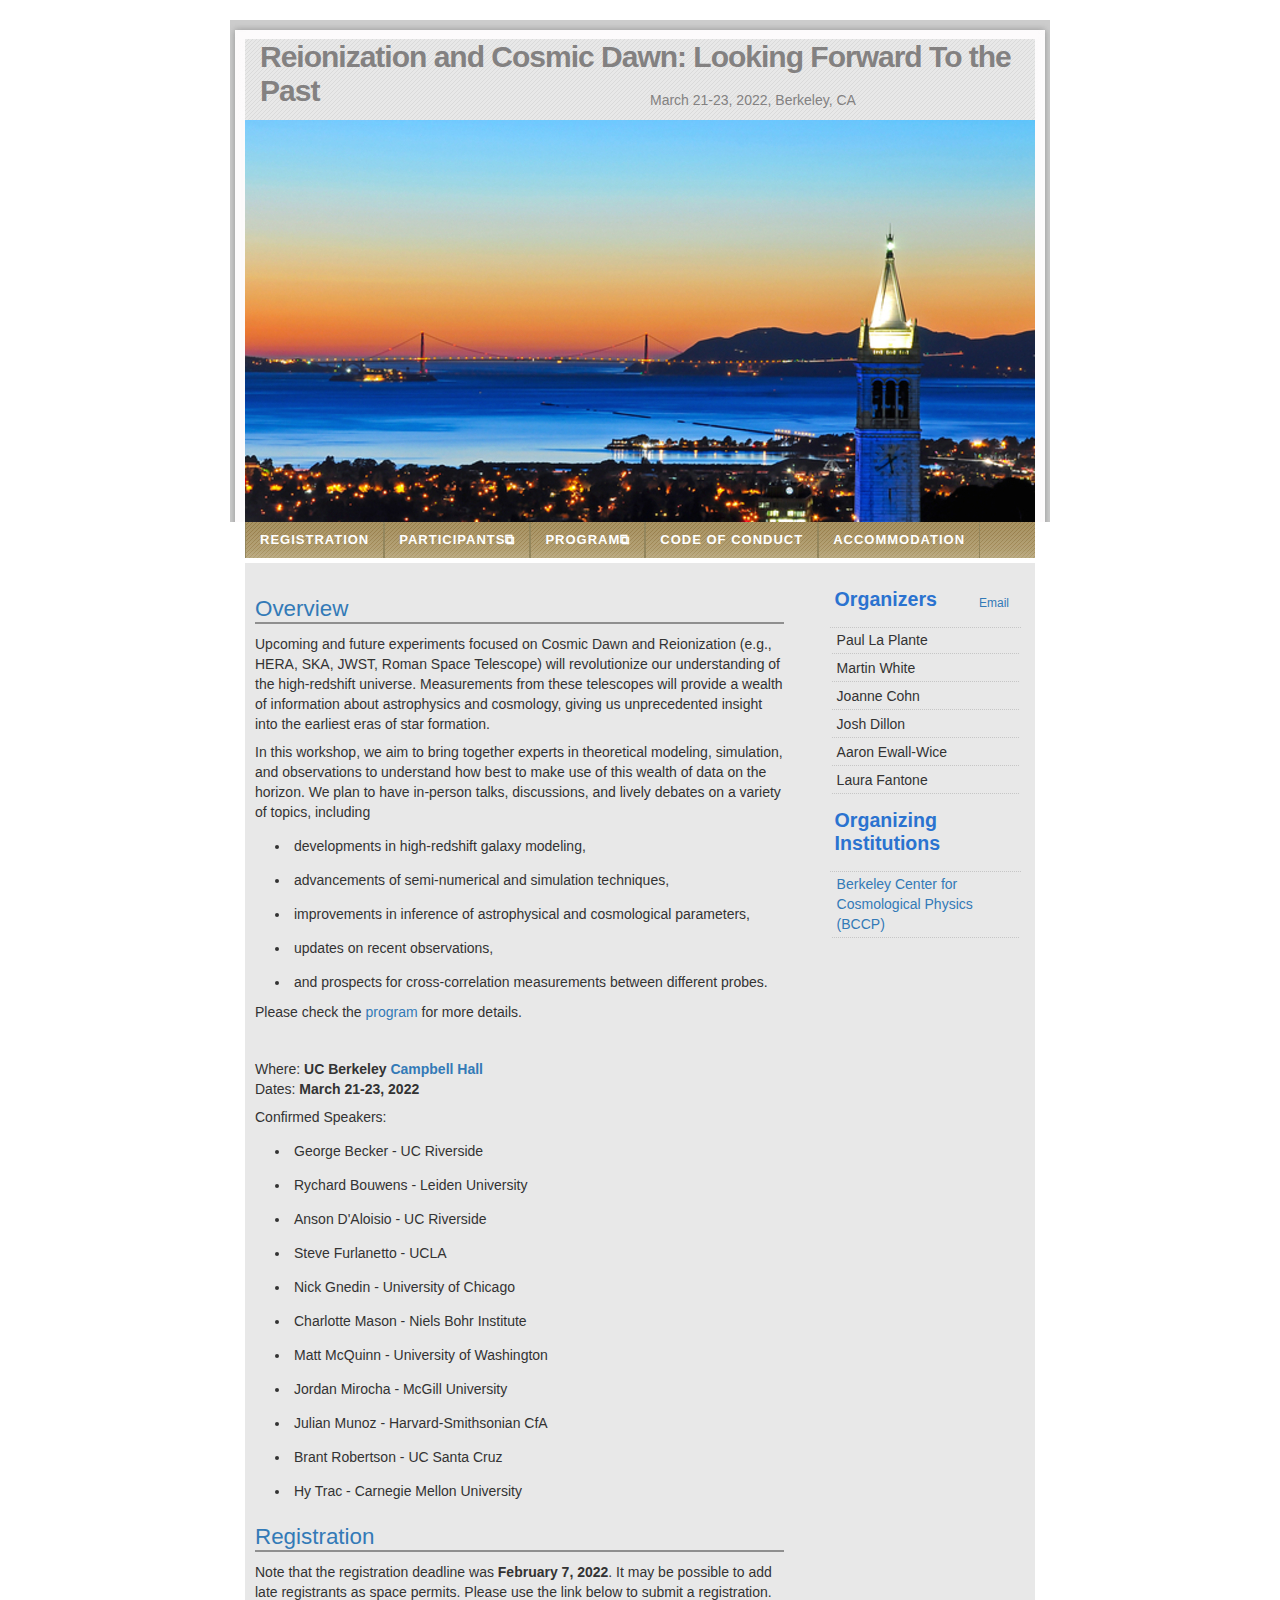
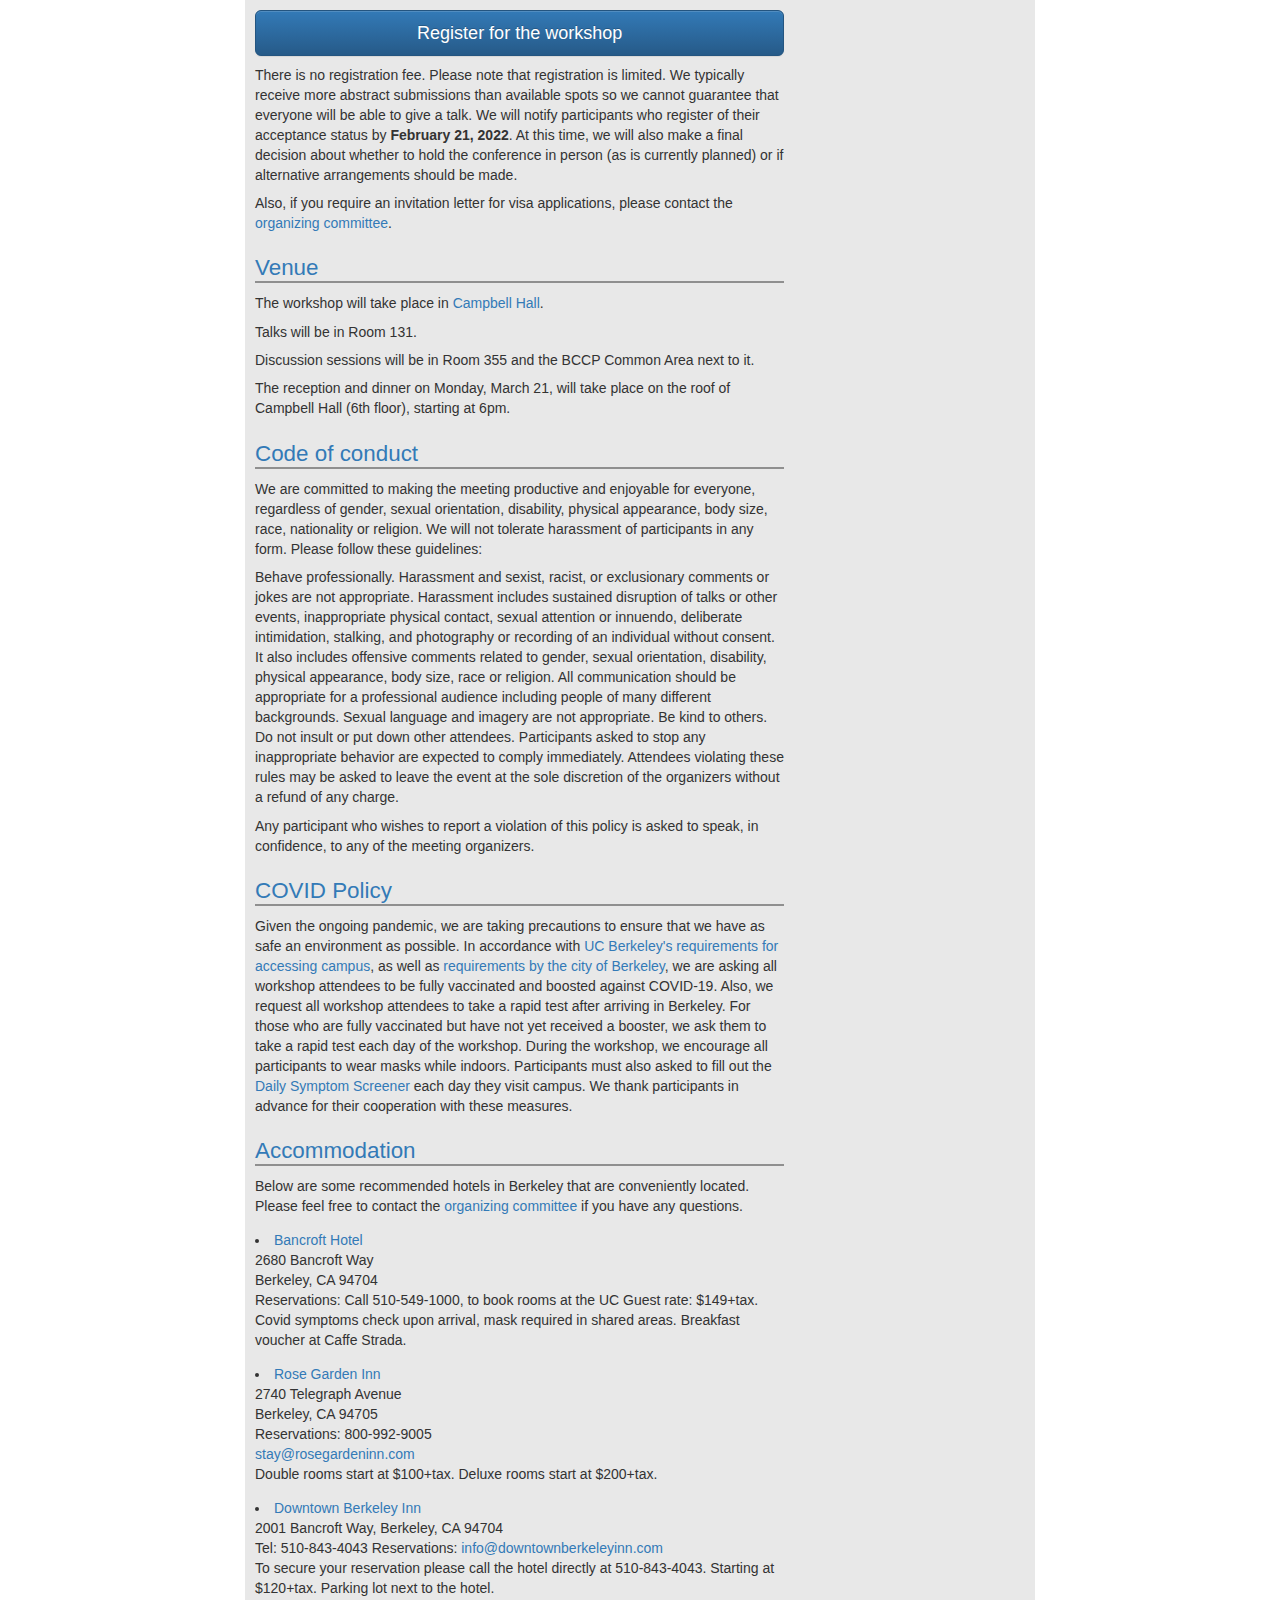
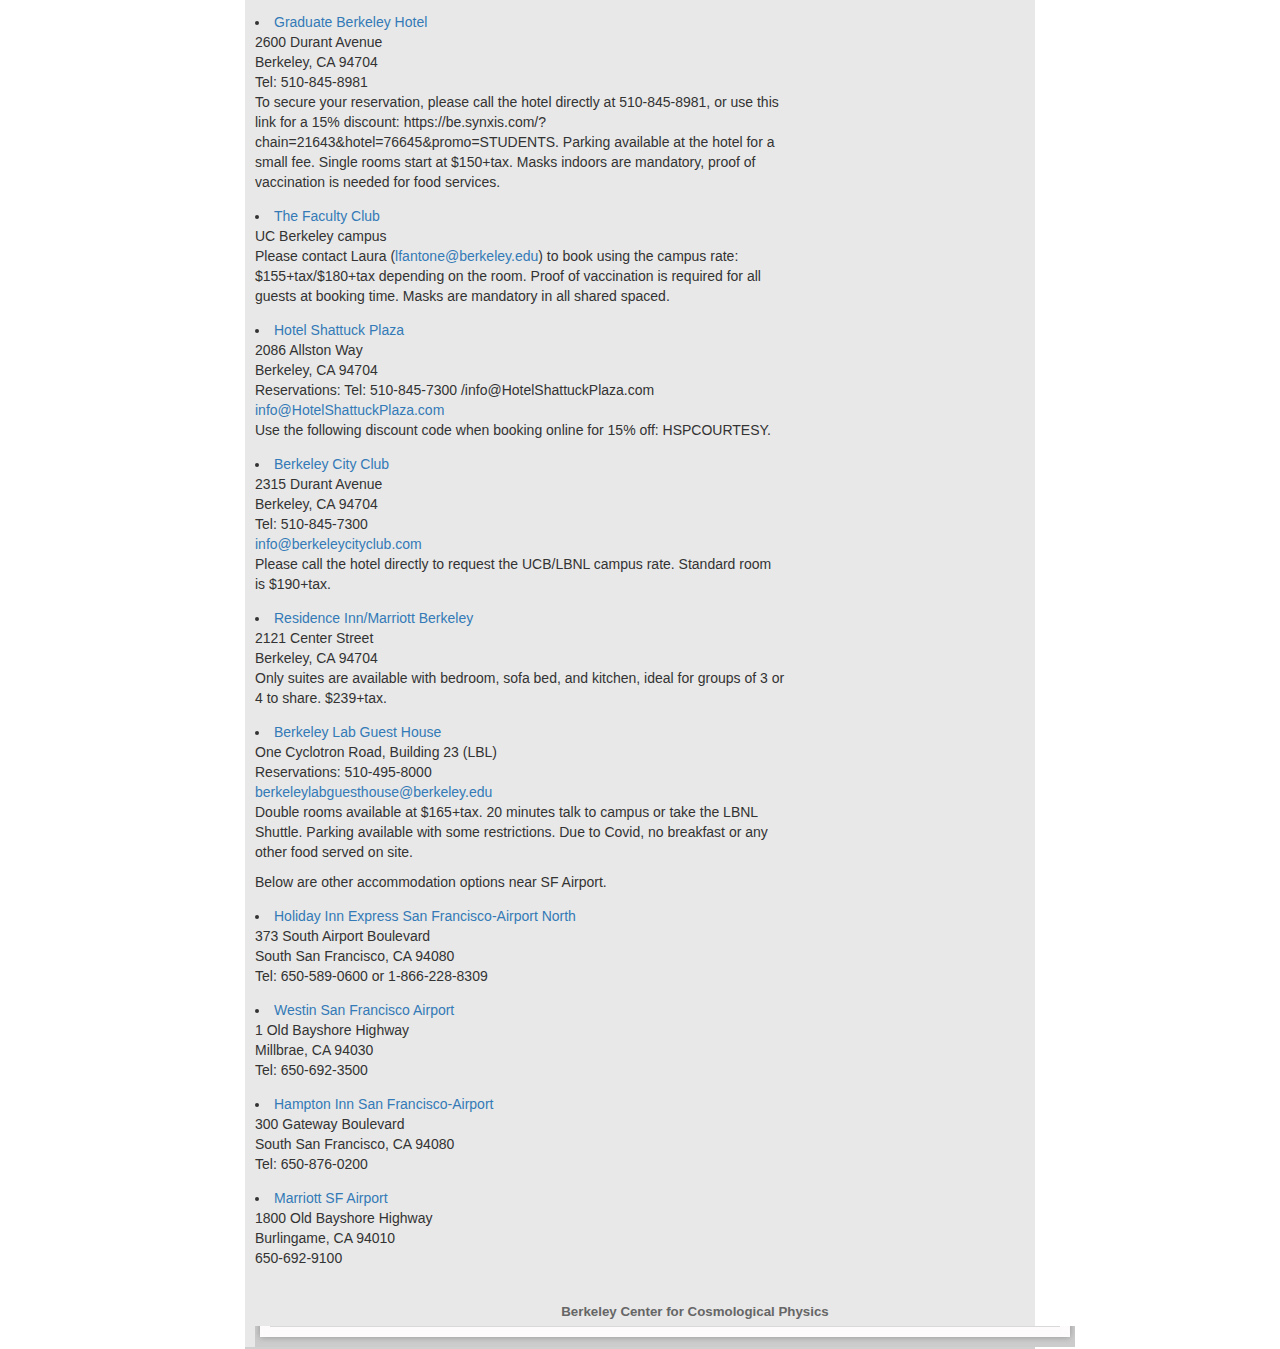
==== commit 2a5009e5: "Update Covid policy on website" ====
--- a/index.html
+++ b/index.html
@@ -235,15 +235,16 @@
             <a href=https://coronavirus.berkeley.edu/campus-access/>UC
             Berkeley's requirements for accessing campus</a>, as well as
             <a href=https://www.cityofberkeley.info/covid19/whats-open/>requirements
-            by the city of Berkeley</a>, we are requiring all workshop attendees
-            to be fully vaccinated against COVID-19. Also, all workshop
-            attendees must take a rapid test after arriving in Berkeley. During
-            the workshop, all participants must wear masks while
-            indoors. Participants must also fill out the
+            by the city of Berkeley</a>, we are asking all workshop attendees to
+            be fully vaccinated and boosted against COVID-19. Also, we request
+            all workshop attendees to take a rapid test after arriving in
+            Berkeley. For those who are fully vaccinated but have not yet
+            received a booster, we ask them to take a rapid test each day of the
+            workshop. During the workshop, we encourage all participants to wear
+            masks while indoors. Participants must also asked to fill out the
             <a href=https://calberkeley.ca1.qualtrics.com/jfe/form/SV_3xTgcs162K19qRv>Daily
             Symptom Screener</a> each day they visit campus. We thank
-            participants in advance for their cooperation with these
-            requirements.
+            participants in advance for their cooperation with these measures.
           </p>
 
         <div><h1><a id="accomodation">Accommodation</a></h1>
@@ -306,7 +307,7 @@
               Please call the hotel directly to request the UCB/LBNL campus
               rate. Standard room is $190+tax.
             </li>
-            <li><a href=https://https://www.marriott.com/en-us/hotels/oakrr-residence-inn-berkeley/rooms>Residence Inn/Marriott Berkeley</a> <br/>
+            <li><a href=https://www.marriott.com/en-us/hotels/oakrr-residence-inn-berkeley/rooms>Residence Inn/Marriott Berkeley</a> <br/>
               2121 Center Street <br/>
               Berkeley, CA 94704 <br/>
               Only suites are available with bedroom, sofa bed, and kitchen,
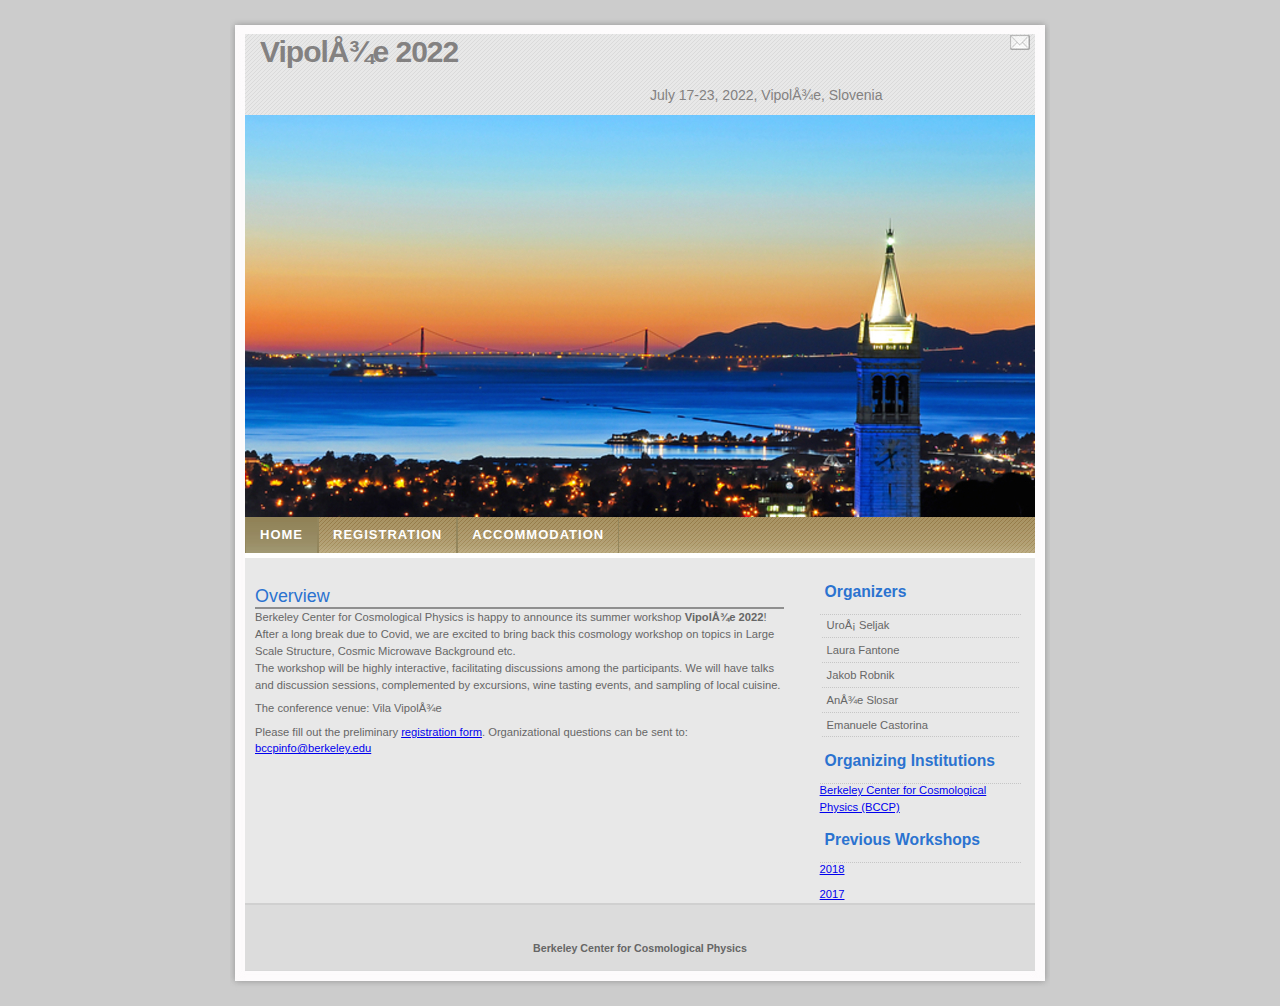
==== commit f6869105: "Update index.html" ====
--- a/index.html
+++ b/index.html
@@ -1,386 +1,185 @@
-<!DOCTYPE html PUBLIC "-//W3C//DTD XHTML 1.0 Strict//EN" "http://www.w3.org/TR/xhtml1/DTD/xhtml1-strict.dtd">
-
-<html xmlns="http://www.w3.org/1999/xhtml" xml:lang="en" lang="en">
-<head>
-
-<meta name="Description" content="Information architecture, Web Design, Web Standards." />
-<meta name="Keywords" content="your, keywords" />
-<meta http-equiv="Content-Type" content="text/html; charset=iso-8859-1" />
-<meta name="Distribution" content="Global" />
-<meta name="Author" content="Erwin Aligam - ealigam@gmail.com" />
-<meta name="Robots" content="index,follow" />
-
-<link rel="stylesheet" href="reionization.css" type="text/css" />
-
-<!-- Latest compiled and minified CSS -->
-<link rel="stylesheet" href="bootstrap.min.css" type="text/css" />
-
-<!-- Optional theme -->
-<link rel="stylesheet" href="bootstrap-theme.min.css" />
-
-<!-- Latest compiled and minified JavaScript -->
-<script src="bootstrap.min.js"></script>
-
-<title>BCCP -- Reionization and Cosmic Dawn: Looking Forward to the Past</title>
-
-<style type="text/css">
-a[target='_blank']::after {content: '\29C9';}
-</style>
-
-</head>
-
-<body>
-
-
-<!-- wrap starts here -->
-<div id="wrap">
-
-  <div id="top-bg"></div>
-
-  <!--header -->
-  <div id="header">
-
-    <h1 id="logo-text">
-      <a href="index.html" title=""><span>Reionization and Cosmic Dawn: Looking Forward To the Past</span>
-      </a>
-    </h1>
-
-    <h1 id="logo-text-low">
-      <a href="index.html" title=""></a>
-    </h1>
-
-    <h2 id="slogan">March 21-23, 2022, Berkeley, CA</h2>
-
-    <div id="header-links">
-      <!-- could use http://manytools.org/http-html-text/string-manipulation/ to get ascii emails -->
-      <!--        <a href="mailto:mbarclay@berkeley.edu"><img src="images/email-icon.jpg" alt="email" width="20" height="15" class="nopadding" /></a> -->
-    </div>
-    <!--header ends-->
-  </div>
-
-  <div id="header-photo"></div>
-
-  <!-- navigation starts-->
-  <div  id="nav">
-    <ul>
-      <!-- <li><a href="#overview"> -->
-          <!--     Overview</a></li> -->
-      <li><a href="#registration">
-          Registration</a></li>
-      <li><a target="_blank" title="External Link" href="https://docs.google.com/spreadsheets/d/1FECcZarHBAWrPOC_85Qa24v4PnrBnWETLpR-SIYla_k/edit?usp=sharing">
-          Participants</a></li>
-      <li><a target="_blank" title="External Link" href="https://docs.google.com/spreadsheets/d/1w8W6nfYlOiFbC0ye8lTbfHjFEwsQMkS8Rt1mCmjf_SQ/edit?usp=sharing">
-          Program</a></li>
-      <li><a href="#Code">
-          Code of Conduct</a></li>
-
-
-      <li><a href="#accomodation">
-          Accommodation</a></li>
-    </ul>
-    <!-- navigation ends-->
-  </div>
-
-
-  <!-- content-wrap starts -->
-  <div id="content-wrap">
-
-    <div id="sidebar">
-      <div>
-        <h1>Organizers
-          <a class="btn btn-sm float-right" href="mailto:bccpworkshop.mar2022@gmail.com">Email</a>
-        </h1>
-        <ul class="sidemenu">
-          <li>Paul La Plante</li>
-          <li>Martin White</li>
-          <li>Joanne Cohn</li>
-          <li>Josh Dillon</li>
-          <li>Aaron Ewall-Wice</li>
-          <li>Laura Fantone</li>
-        </ul>
-      </div>
-
-      <div><h1>Organizing Institutions</h1>
-        <ul class="sidemenu">
-          <li><a href="http://bccp.berkeley.edu">Berkeley Center for Cosmological Physics (BCCP)</a></li>
-        </ul>
-      </div>
-      <!-- sidebar ends -->
-    </div>
-    <div id="main">
-      <div><h1><a id="overview">Overview</a></h1>
-        <p>
-          Upcoming and future experiments focused on Cosmic Dawn and
-          Reionization (e.g., HERA, SKA, JWST, Roman Space Telescope) will
-          revolutionize our understanding of the high-redshift
-          universe. Measurements from these telescopes will provide a wealth of
-          information about astrophysics and cosmology, giving us unprecedented
-          insight into the earliest eras of star formation.
-        </p>
-        <p>
-          In this workshop, we aim to bring together experts in theoretical
-          modeling, simulation, and observations to understand how best to make
-          use of this wealth of data on the horizon. We plan to have in-person
-          talks, discussions, and lively debates on a variety of topics,
-          including
-          <ul style="padding-left:20px">
-            <li> developments in high-redshift galaxy modeling, </li>
-            <li> advancements of semi-numerical and simulation techniques, </li>
-            <li> improvements in inference of astrophysical and cosmological parameters, </li>
-            <li> updates on recent observations, </li>
-            <li> and prospects for cross-correlation measurements between different probes. </li>
-          </ul>
-          Please check the <a href="https://docs.google.com/spreadsheets/d/1w8W6nfYlOiFbC0ye8lTbfHjFEwsQMkS8Rt1mCmjf_SQ/edit?usp=sharing">program</a> for more details.
-        </p>
-        <br/>
-        <p>
-          Where: <b> UC Berkeley <a href="https://goo.gl/maps/Ynuqtjvh1aNEcpK76">Campbell Hall</a></b>
-          <br/>
-          Dates:  <b>March 21-23, 2022</b>
-        </p>
-        <p>
-          Confirmed Speakers:
-          <ul style="padding-left:20px">
-            <li> George Becker - UC Riverside </li>
-            <li> Rychard Bouwens - Leiden University </li>
-            <li> Anson D'Aloisio - UC Riverside </li>
-            <li> Steve Furlanetto - UCLA </li>
-            <li> Nick Gnedin - University of Chicago </li>
-            <li> Charlotte Mason - Niels Bohr Institute </li>
-            <li> Matt McQuinn - University of Washington </li>
-            <li> Jordan Mirocha - McGill University </li>
-            <li> Julian Munoz - Harvard-Smithsonian CfA </li>
-            <li> Brant Robertson - UC Santa Cruz </li>
-            <li> Hy Trac - Carnegie Mellon University </li>
-        </p>
-      </div>
-      <div><h1><a id="registration"> Registration</a></h1>
-        <!-- <p> -->
-        <!--   The registration is now closed due to capacity. If you would like to -->
-        <!--   be placed on the waitlist, please contact the -->
-        <!--   <a href="mailto:bccpworkshop.mar2022@gmail.com">organizing committee</a>. -->
-        <!-- </p> -->
-        <p>
-          Note that the registration deadline was <b>February 7, 2022</b>. It
-          may be possible to add late registrants as space permits. Please use
-          the link below to submit a registration.
-        </p>
-        <a class="btn btn-primary btn-lg center-block" role="button" href="https://forms.gle/yK61nWpB2gB1ndfE6">Register for the workshop</a>
-        <p>
-          There is no registration fee. Please note that registration is
-          limited.  We typically receive more abstract submissions than
-          available spots so we cannot guarantee that everyone will be able to
-          give a talk. We will notify participants who register of their
-          acceptance status by <b>February 21, 2022</b>. At this time, we will
-          also make a final decision about whether to hold the conference in
-          person (as is currently planned) or if alternative arrangements should
-          be made.
-        </p>
-        <p>
-          Also, if you require an invitation letter for visa applications, please contact the
-          <a href="mailto:bccpworkshop.mar2022@gmail.com">organizing committee</a>.
-        </p>
-        <!-- <p> Registration is closed now.  Please contact the <a href="mailto:lensing.bccp@gmail.com">organizing committee</a> if you would like to attend and we maybe able to accommodate in case there are cancellations.  </p> -->
-      </div>
-
-      <div><h1><a id="venue">Venue</a></h1>
-        <p>
-          The workshop will take place in <a href="https://goo.gl/maps/Ynuqtjvh1aNEcpK76">Campbell Hall</a>.
-	</p>
-	<p>
-          Talks will be in Room 131.
-	</p>
-	<p>
-	  Discussion sessions will be in Room 355 and the BCCP Common Area next to it.
-	</p>
-	<p>
-          The reception and dinner on Monday, March 21, will take place on the roof of Campbell Hall
-          (6th floor), starting at 6pm.
-        </p>
-      </div>
-
-      <div><h1><a id="Code">Code of conduct</a></h1>
-        <p>
-          We are committed to making the meeting productive and enjoyable for
-          everyone, regardless of gender, sexual orientation, disability,
-          physical appearance, body size, race, nationality or religion. We will
-          not tolerate harassment of participants in any form. Please follow
-          these guidelines:
-        </p>
-        <p>
-          Behave professionally. Harassment and sexist, racist, or exclusionary
-          comments or jokes are not appropriate. Harassment includes sustained
-          disruption of talks or other events, inappropriate physical contact,
-          sexual attention or innuendo, deliberate intimidation, stalking, and
-          photography or recording of an individual without consent. It also
-          includes offensive comments related to gender, sexual orientation,
-          disability, physical appearance, body size, race or religion. All
-          communication should be appropriate for a professional audience
-          including people of many different backgrounds. Sexual language and
-          imagery are not appropriate. Be kind to others. Do not insult or put
-          down other attendees. Participants asked to stop any inappropriate
-          behavior are expected to comply immediately. Attendees violating these
-          rules may be asked to leave the event at the sole discretion of the
-          organizers without a refund of any charge.
-        </p>
-        <p>
-          Any participant who wishes to report a violation of this policy is
-          asked to speak, in confidence, to any of the meeting organizers.
-        </p>
-
-        <div><h1><a id="covid">COVID Policy</a></h1>
-          <p>
-            Given the ongoing pandemic, we are taking precautions to ensure that
-            we have as safe an environment as possible. In accordance with
-            <a href=https://coronavirus.berkeley.edu/campus-access/>UC
-            Berkeley's requirements for accessing campus</a>, as well as
-            <a href=https://www.cityofberkeley.info/covid19/whats-open/>requirements
-            by the city of Berkeley</a>, we are asking all workshop attendees to
-            be fully vaccinated and boosted against COVID-19. Also, we request
-            all workshop attendees to take a rapid test after arriving in
-            Berkeley. For those who are fully vaccinated but have not yet
-            received a booster, we ask them to take a rapid test each day of the
-            workshop. During the workshop, we encourage all participants to wear
-            masks while indoors. Participants must also asked to fill out the
-            <a href=https://calberkeley.ca1.qualtrics.com/jfe/form/SV_3xTgcs162K19qRv>Daily
-            Symptom Screener</a> each day they visit campus. We thank
-            participants in advance for their cooperation with these measures.
-          </p>
-
-        <div><h1><a id="accomodation">Accommodation</a></h1>
-          <p>
-            Below are some recommended hotels in Berkeley that are conveniently located.
-            Please feel free to contact the <a href="mailto:bccpworkshop.mar2022@gmail.com">organizing committee</a> if you have any questions.
-          </p>
-          <ul>
-            <li> <a href="https://bancrofthotel.com/">Bancroft Hotel</a> <br/>
-              2680 Bancroft Way <br/>
-              Berkeley, CA 94704 <br/>
-              Reservations: Call 510-549-1000, to book rooms at the UC Guest rate: $149+tax. <br/>
-              Covid symptoms check upon arrival, mask required in shared areas. Breakfast voucher at Caffe Strada.
-            </li>
-            <li> <a href="https://www.rosegardeninn.com/">Rose Garden Inn</a> <br/>
-              2740 Telegraph Avenue <br/>
-              Berkeley, CA 94705 <br/>
-              Reservations: 800-992-9005 <br/>
-              <a href="mailto:stay@rosegardeninn.com">stay@rosegardeninn.com</a> <br/>
-              Double rooms start at $100+tax. Deluxe rooms start at $200+tax.
-            </li>
-            <li> <a href="https://www.downtownberkeleyinn.com">Downtown Berkeley Inn</a> <br/>
-              2001 Bancroft Way, Berkeley, CA 94704 <br/>
-              Tel: 510-843-4043  Reservations: <a href="mailto:info@downtownberkeleyinn.com">info@downtownberkeleyinn.com</a> <br/>
-              To secure your reservation please call the hotel directly at
-              510-843-4043. Starting at $120+tax.
-              Parking lot next to the hotel.
-            </li>
-            <li> <a href="https://www.graduatehotels.com/berkeley/">Graduate Berkeley Hotel</a> <br/>
-              2600 Durant Avenue <br/>
-              Berkeley, CA 94704 <br/>
-              Tel: 510-845-8981 <br/>
-              To secure your reservation, please call the hotel directly at
-              510-845-8981, or use this link for a 15% discount:
-              https://be.synxis.com/?chain=21643&hotel=76645&promo=STUDENTS.
-              Parking available at the hotel for a small fee. Single rooms start
-              at $150+tax. Masks indoors are mandatory, proof of vaccination is
-              needed for food services.
-            </li>
-            <li><a href="https://www.berkeleyfacultyclub.com">The Faculty Club</a> <br/>
-              UC Berkeley campus <br/>
-              Please contact Laura
-              (<a href="mailto:lfantone@berkeley.edu">lfantone@berkeley.edu</a>)
-              to book using the campus rate: $155+tax/$180+tax depending on the
-              room. Proof of vaccination is required for all guests at booking
-              time. Masks are mandatory in all shared spaced.
-            </li>
-            <li><a href="https://www.hotelshattuckplaza.com">Hotel Shattuck Plaza</a> <br/>
-              2086 Allston Way <br/>
-              Berkeley, CA 94704 <br/>
-              Reservations: Tel: 510-845-7300 /info@HotelShattuckPlaza.com <br/>
-              <a href="mailto:info@HotelShattuckPlaza.com">info@HotelShattuckPlaza.com</a> <br/>
-              Use the following discount code when booking online for 15% off: HSPCOURTESY.
-            </li>
-            <li><a href=https://www.berkeleycityclub.com>Berkeley City Club</a> <br/>
-              2315 Durant Avenue <br/>
-              Berkeley, CA 94704 <br/>
-              Tel: 510-845-7300 <br/>
-              <a href="mailto:info@berkeleycityclub.com">info@berkeleycityclub.com</a> <br/>
-              Please call the hotel directly to request the UCB/LBNL campus
-              rate. Standard room is $190+tax.
-            </li>
-            <li><a href=https://www.marriott.com/en-us/hotels/oakrr-residence-inn-berkeley/rooms>Residence Inn/Marriott Berkeley</a> <br/>
-              2121 Center Street <br/>
-              Berkeley, CA 94704 <br/>
-              Only suites are available with bedroom, sofa bed, and kitchen,
-              ideal for groups of 3 or 4 to share.  $239+tax.
-            </li>
-            <li><a href="https://berkeleylabguesthouse.org/">Berkeley Lab Guest House</a> <br/>
-              One Cyclotron Road, Building 23 (LBL)<br/>
-              Reservations: 510-495-8000<br/>
-              <a href="mailto:berkeleylabguesthouse@berkeley.edu">berkeleylabguesthouse@berkeley.edu</a> <br/>
-              Double rooms available at $165+tax. 20 minutes talk to campus or
-              take the LBNL Shuttle. Parking available with some
-              restrictions. Due to Covid, no breakfast or any other food served
-              on site.
-            </li>
-          </ul>
-          <p>
-            Below are other accommodation options near SF Airport.
-          </p>
-          <ul>
-            <li><a href=https://www.expresssfo.com>Holiday Inn Express San Francisco-Airport North</a> <br/>
-              373 South Airport Boulevard <br/>
-              South San Francisco, CA 94080 <br/>
-              Tel: 650-589-0600 or 1-866-228-8309
-            </li>
-            <li><a href=https://www.starwoodhotels.com>Westin San Francisco Airport</a> <br/>
-              1 Old Bayshore Highway <br/>
-              Millbrae, CA 94030 <br/>
-              Tel: 650-692-3500
-            </li>
-            <li><a href=https://hamptoninn.hilton.com/en/hp/hotels/index.jhtml?ctyhocn=SFOHHHX>Hampton Inn San Francisco-Airport</a> <br/>
-              300 Gateway Boulevard <br/>
-              South San Francisco, CA 94080 <br/>
-              Tel: 650-876-0200
-            </li>
-            <li><a href=https://www.marriott.com/hotels/travel/sfobg-san-francisco-airport-marriott>Marriott SF Airport</a> <br/>
-              1800 Old Bayshore Highway <br/>
-              Burlingame, CA 94010 <br/>
-              650-692-9100
-            </li>
-          </ul>
-          <!-- accom ends here -->
-        </div>
-        <!-- main ends here -->
-      </div>
-      <!-- content-wrap ends-->
-    </div>
-
-    <!-- footer starts -->
-    <div id="footer-wrap">
-      <div id="footer-columns">
-        <div id="footer-bottom">
-          <strong>
-            <a href="http://bccp.berkeley.edu">
-              Berkeley Center for Cosmological Physics
-          </a></strong>
-        </div>
-      </div>
-      <!-- footer ends-->
-    </div>
-    <!-- wrap ends here -->
-  </div>
-
-
-  <script>
-    (function(i,s,o,g,r,a,m){i['GoogleAnalyticsObject']=r;i[r]=i[r]||function(){(i[r].q=i[r].q||[]).push(arguments)},i[r].l=1*new Date();a=s.createElement(o), m=s.getElementsByTagName(o)[0];a.async=1;a.src=g;m.parentNode.insertBefore(a,m) })(window,document,'script','//www.google-analytics.com/analytics.js','ga');
-
-    ga('create', 'UA-42281279-4', 'auto');
-    ga('send', 'pageview');
-
-  </script>
-
-</div>
-
-</body>
-</html>
-<!-- vim: set ts=4 sts=4 sw=4 expandtab -->
+<!DOCTYPE html PUBLIC "-//W3C//DTD XHTML 1.0 Strict//EN" "http://www.w3.org/TR/xhtml1/DTD/xhtml1-strict.dtd">
+
+<html xmlns="http://www.w3.org/1999/xhtml" xml:lang="en" lang="en">
+<head>
+
+<meta name="Description" content="Information architecture, Web Design, Web Standards." />
+<meta name="Keywords" content="your, keywords" />
+<meta http-equiv="Content-Type" content="text/html; charset=iso-8859-1" />
+<meta name="Distribution" content="Global" />
+<meta name="Author" content="Erwin Aligam - ealigam@gmail.com" />
+<meta name="Robots" content="index,follow" />
+
+<link rel="stylesheet" href="cosmostats.css" type="text/css" />
+
+<title>Vipolže 2022</title>
+<style type="text/css">
+<!--
+.style1 {
+	color: #FF0000
+}
+.style2 {color: #FF0000; font-weight: bold; }
+-->
+</style>
+</head>
+
+<body>
+
+
+<!-- wrap starts here -->
+<div id="wrap">
+
+	<div id="top-bg"></div>
+				
+	<!--header -->
+	<div id="header">			
+				
+		<h1 id="logo-text"><a href="index.html" title=""><span>Vipolže 2022</span></a></h1>
+	  <h1 id="logo-text-low"><a href="index.html" title=""><a href="index.html"></a></h1>
+	  <h2 id="slogan">July 17-23, 2022, Vipolže, Slovenia</h2>
+			
+		<div id="header-links">
+		<p>
+		  <!-- could use http://manytools.org/http-html-text/string-manipulation/ to get ascii emails -->
+			<a href="mailto:nonlinearuniverse2018@gmail.com"><img src="images/email-icon.jpg" alt="email" width="20" height="15" class="nopadding" /></a></p>		
+	  </div>			
+	<!--header ends-->					
+	</div>
+		
+	<div id="header-photo"></div>		
+		
+	<!-- navigation starts-->	
+	<div  id="nav">
+		<ul>
+			<li id="current"><a href="index.html">Home</a></li>
+		<!--<li><a href="https://docs.google.com/spreadsheets/d/150CF8bnIC1451hDgYxqDx82WQ-8ozGpHmjsMsfY-xjI/edit?usp=sharing">Program</a></li> -->
+            <li><a href="https://docs.google.com/forms/d/1y_DApzL7LUnSGd3K79z16AbALQA8PaVBPOzXrcl-9Rw/viewform?edit_requested=true">Registration</a></li>
+            <!--<li><a href="https://docs.google.com/spreadsheets/d/1B9XXCj5-XUGaAEe3JeP89hj1_dlH6-F9spd4FRScF2g/edit?usp=sharing"> Participants</a></li> -->	 
+            <!--<li><a href="https://docs.google.com/spreadsheets/d/1RMnQ8BUbRj-K7GfcY0GFj3Z7q__xX6Cg58e9D_ar9gg/edit?usp=sharing">Program<a/></li>	--> 
+            <li><a href="venue.html">Accommodation</a></li>
+            <!--<li><a href="EdBertFest.html">EdBertFest</a></li> -->
+
+		<!--	<li><a href="programme.html">program</a></li>
+			<li><a href="accommodation.html">Accommodation</a></li>
+			<li><a href="travel.html">travel</a></li>
+			<li><a href="registration.html">registration</a></li>
+			<li><a href="links.html">links</a></li>	-->
+            <!-- <li><a href="great08.html">GREAT08</a></li> -->
+		</ul>
+	<!-- navigation ends-->	
+	</div>					
+			
+	<!-- content-wrap starts -->
+	<div id="content-wrap">
+				
+	  <div id="sidebar">
+			
+		  <h1>Organizers</h1>	
+<ul class="sidemenu">
+<li>Uroš Seljak</li>
+<li>Laura Fantone</li> 
+<li>Jakob Robnik</li>
+<li>Anže Slosar</li>
+<li>Emanuele Castorina</li>
+
+	    </ul>	
+		        <p> </p>
+	<h1>Organizing Institutions</h1>
+        <ul class="sidemenu">
+	  <a href="http://bccp.berkeley.edu"> Berkeley Center for Cosmological Physics (BCCP)</a>
+<!--	  <li><a href="https://www.simonsfoundation.org/flatiron-institute/center-for-computational-astrophysics/"> Center for Computational Astrophysics (CCA)</a></li>-->
+
+        </ul>
+		  
+ </ul>	
+		        <p> </p>
+	<h1>Previous Workshops</h1>
+        <ul class="sidemenu">
+	  <a href="http://bccp.berkeley.edu/2018-non-linear-universe/"> 2018</a>
+			    </ul>	
+
+	  <a href="http://bccp.berkeley.edu/2017-non-linear-universe/index.html"> 2017</a>
+
+        </ul>
+	
+        <!-- sidebar ends -->
+        <!-- sidebar ends -->
+	  </div>
+	  				
+		<div id="main">
+
+
+	
+		  <h1>Overview</h1>
+		  <!--<p align="justify"> -->
+			  
+Berkeley Center for Cosmological Physics is happy to announce its summer workshop <b> Vipolže 2022</b>!
+<br>
+After a long break due to Covid, we are excited to bring back this cosmology workshop on topics in Large Scale Structure, Cosmic Microwave Background etc. 
+<br>
+The workshop will be highly interactive, facilitating discussions among the participants. We will  
+have talks and discussion sessions, complemented by excursions, wine tasting events, and sampling of local cuisine. 
+</p>
+The conference venue: Vila Vipolže <br>
+</p>
+Please fill out the preliminary <a href="https://docs.google.com/forms/d/1y_DApzL7LUnSGd3K79z16AbALQA8PaVBPOzXrcl-9Rw/viewform?edit_requested=true"> registration form</a>.
+
+Organizational questions can be sent to:<br>
+<a href="bccpinfo@berkeley.edu">bccpinfo@berkeley.edu</a>
+
+<!--<a href="lfanton@berkekeley.edu"> Laura Fantone </a> <br>
+
+
+</p>
+<!-- 		  <a href="participants.php">&gt;&gt; List of participants</a></p> -->
+<!-- 		  <h1>Confirmed speakers</h1> -->
+
+			
+<!-- 		    <ul> -->
+<!-- </ul> -->
+		    
+		
+			<p>&nbsp;</p>
+		</div>
+		
+	<!-- content-wrap ends-->	
+	</div>
+		
+	<!-- footer starts -->		
+	<div id="footer-wrap">
+	  <div id="footer-columns">
+	
+	    <div class="col3"></div>
+
+		<div class="col3">
+			<h2>
+			  <!-- footer-columns ends -->
+		</h2>
+			</div>
+		</div>	
+	
+		<div id="footer-bottom">		
+			
+			<p><strong><a href="http://bccp.berkeley.edu">Berkeley Center for Cosmological Physics</a></strong><br>
+		  <strong> </strong></p>
+		  
+		</div>	
+
+<!-- footer ends-->
+</div>
+<!-- wrap ends here -->
+</div>
+
+
+
+<script>
+  (function(i,s,o,g,r,a,m){i['GoogleAnalyticsObject']=r;i[r]=i[r]||function(){(i[r].q=i[r].q||[]).push(arguments)},i[r].l=1*new Date();a=s.createElement(o), m=s.getElementsByTagName(o)[0];a.async=1;a.src=g;m.parentNode.insertBefore(a,m) })(window,document,'script','//www.google-analytics.com/analytics.js','ga');
+
+  ga('create', 'UA-42281279-4', 'auto');
+  ga('send', 'pageview');
+
+</script>
+
+
+</body>
+</html>
--- a/cosmostats.css
+++ b/cosmostats.css
@@ -0,0 +1,532 @@
+/********************************************
+   AUTHOR:  			Erwin Aligam 
+   WEBSITE:   			http://www.styleshout.com/
+	TEMPLATE NAME:		HigherGround
+   TEMPLATE CODE: 	S-0014
+   VERSION:          1.0          	
+ *******************************************/
+ 
+/********************************************
+   HTML ELEMENTS
+********************************************/ 
+
+/* Top Elements */
+* { margin: 0; padding: 0; border: 0 }
+
+body {
+	background: #CCC;
+	font: 70%/1.5em Verdana, Tahoma, arial, sans-serif;
+	color: #666666; 
+	text-align: center;
+	margin: 15px 0;
+}
+
+/* links */
+/*
+a, a:visited {	
+	color: #5A93C9;
+	background: inherit;
+	text-decoration: none;
+}
+a:hover {
+	color: #5A93C9;
+	background: inherit;
+	text-decoration: underline;
+}
+
+a.style1 {
+	color: #FF0000
+}
+*/
+
+/* headers */
+/*
+h1, h2, h3 {
+	font-family: 'Trebuchet MS', Tahoma, Sans-serif;
+	font-weight: Bold; 		
+}
+h1 {
+	font-size: 160%;	
+	font-weight: normal;
+}
+h2 {
+	font-size: 130%;
+	text-transform: uppercase;
+	color: #2C76D2;
+}
+h3 {
+	font-size: 130%;	
+}
+
+h1, h2, p {
+	padding: 10px;		
+	margin: 0;
+}
+
+p {
+	padding: 8px 10px;		
+	margin: 0;
+}
+
+h3 {
+	padding: 5px 10px 2px 10px;		
+	margin: 0;
+}
+
+ul, ol {
+	margin: 5px 20px;
+	padding: 0 20px;
+}
+*/
+/* images */
+img {
+	background: #FAFAFA;
+   border: 1px solid #DCDCDC;
+	padding: 5px;
+}
+img.float-right {
+  	margin: 5px 0px 10px 10px;  
+}
+img.float-left {
+  	margin: 5px 10px 10px 0px;
+}
+img.nopadding {
+border: none;
+padding: 0;
+margin:0;}
+
+code {
+  	margin: 5px 0;
+  	padding: 10px;
+  	text-align: left;
+  	display: block;
+  	overflow: auto;  
+  	font: 500 1em/1.5em 'Lucida Console', 'courier new', monospace ;
+  	/* white-space: pre; */
+  	background: url(images/post.jpg);
+	border: 1px solid #E0DBC9;  
+}
+acronym {
+  cursor: help;
+  border-bottom: 1px solid #777;
+}
+blockquote {
+	margin: 10px;
+ 	padding: 0 0 0 25px;  
+   background: url(images/post.jpg);
+	border: 1px solid #E0DBC9;
+	font: normal 1.2em/1.4em 'Trebuchet MS', Tahoma, Sans-serif;
+	color: #887B4F;
+}
+
+
+/* start - table */
+table {
+	border-collapse: collapse;
+	margin: 10px;	
+}
+th strong {
+	color: #fff;
+}
+th {
+	background: #71AEDF url(images/nav.jpg) repeat-x;
+	height: 29px;
+	padding-left: 12px;
+	padding-right: 12px;
+	color: #FFF;
+	text-align: left;
+	border-left: 1px solid #71AEDF;
+	border-bottom: solid 2px #FFF;
+}
+tr {
+	height: 30px;
+}
+td {
+	padding-left: 11px;
+	padding-right: 11px;
+	border-left: 1px solid #E8E8E8;
+	border-bottom: 1px solid #DFDFDF;
+}
+td.first,th.first {
+	border-left: 0px;
+}
+tr.row-a {
+	background: #F8F8F8;
+}
+tr.row-b {
+	background: #EFEFEF;		
+}
+/* end - table */
+
+/* form elements */
+form {
+	margin:10px; padding: 0 5px;
+	border: 1px solid #D5D5D5; 
+	background-color: #DADADA; 	
+}
+label {
+	display:block;
+	font-weight:normal;
+	margin:5px 0;
+}
+input {
+	padding:2px;
+	border:1px solid #eee;
+	font: normal 1em Verdana, sans-serif;
+	color:#777;
+}
+textarea {
+	width:400px;
+	padding:2px;
+	font: normal 1em Verdana, sans-serif;
+	border:1px solid #eee;
+	height:100px;
+	display:block;
+	color:#777;
+}
+input.button { 
+	font: bold 12px Arial, Sans-serif; 
+	height: 24px;
+	margin: 0;
+	padding: 2px 3px; 
+	color: #FFF;
+	background: #74B1DE url(images/nav.jpg) repeat-x 0 0;
+	border: none;
+}
+
+/* search form */
+.searchform {
+	background-color: transparent;
+	border: none;	
+	margin: 0; padding: 5px 0 15px 0;	
+	width: 190px;	
+}
+.searchform p { margin: 0; padding: 0; }
+.searchform input.textbox { 
+	width: 120px;
+	color: #777; 
+	height: 18px;
+	padding: 2px;	
+	border: 1px solid #E5E5E5;
+	vertical-align: top;
+}
+.searchform input.button { 
+	width: 60px;
+	height: 24px;
+	padding: 2px 5px;
+	vertical-align: top;
+}
+
+/********************************************
+   LAYOUT
+********************************************/ 
+#wrap {
+	position: relative;
+	width: 820px;
+	background: #CCC url(images/content.jpg) repeat-y center top;
+	margin: 0 auto;
+	text-align: left;
+}
+#top-bg {
+   position: absolute;
+	width: 820px;
+	height: 19px;
+	background: #CCC url(images/top-bg.jpg) repeat-y center top;	
+	top: 0; left: 0;
+	z-index: 2;	
+}
+#content-wrap {
+	position: relative;
+	clear: both;
+	float: left;	
+	width: 790px;	
+	padding: 0; 	
+	background: #E8E8E8;	
+	border-top: 5px solid #FFF;
+	border-bottom: 2px solid #D0D0D0;
+	margin-left: 15px;	
+	display: inline;
+}
+#header {
+	width: 820px;
+	position: relative;
+	height: 100px;
+	background: #CCC url(images/header-bg.jpg) repeat-y center top;
+	padding: 0;	
+	color: #FFF;	
+}
+#header h1#logo-text a {
+	position: absolute;
+	margin: 0; padding: 0;
+	font: bold 30px 'Trebuchet MS', Arial, Sans-serif;
+	letter-spacing: -1px;
+	color: #AEAAAA;
+	text-transform: none;
+	text-decoration: none;
+	
+	/* change the values of top and left to adjust the position of the logo*/
+	top: 20px; left: 30px;	
+}
+#header h1#logo-text-low a {
+	position: absolute;
+	margin: 0; padding: 0;
+	font: bold 30px 'Trebuchet MS', Arial, Sans-serif;
+	letter-spacing: -1px;
+	color: #AEAAAA;
+	text-transform: none;
+	text-decoration: none;
+	
+	/* change the values of top and left to adjust the position of the logo*/
+	top: 60px; left: 30px;	
+}
+#header h1#logo-text span {
+	color: #838181;
+}
+#header h2#slogan {
+	position: absolute;
+	margin: 0; padding: 0;
+	font: normal 14px 'Trebuchet MS', Arial, Sans-serif;
+	text-transform: none;
+	color: #838181;
+	
+	/* change the values of top and left to adjust the position of the slogan*/
+	top: 72px; left: 420px;
+}
+
+/* header links */
+#header #header-links {
+	position: absolute;
+	top: 20px; right: 20px;	
+	color: #838181;
+	font-size: 10px;	
+}
+#header #header-links a {	
+	color: #838181;
+	text-decoration: none;	
+}
+#header #header-links a:hover {
+	color: #444;		
+}
+
+/* header-photo (convert with convert skijump2_high.jpg -resize 790x200 test.jpg)  */
+#header-photo {
+	clear: both;
+	height: 402px;
+	width: 790px;
+	margin: 0 auto;
+	background: #FFF url(images/61805819-044.+Blue+Campanile+and+Golden+Gate+at+Sunset_crop2.jpg) no-repeat center center;
+        /*background: #FFF url(images/neutrino_bc_1.jpg) no-repeat center center;
+	/*background: #FFF url(potential_images/skiing-wide.jpg) no-repeat center center; */
+	/*background: #FFF url(images/sewell_olympic_resized.jpg) no-repeat center center;*/
+}
+
+/* Navigation */
+#nav {
+	clear: both;	
+	padding: 0;		
+}
+#nav ul {
+	float: left;
+	list-style: none;
+	background: url(images/nav.jpg) repeat-x;	
+	width: 790px;		
+	text-transform: uppercase;
+	margin: 0 0 0 15px;
+	padding: 0;	
+	display: inline;
+}
+#nav ul li {
+	display: inline;
+	margin: 0; padding: 0;
+}
+#nav ul li a {
+	display: block;
+	float: left;
+	width: auto;
+	margin: 0;
+	padding: 0 14px;
+	border-right: 1px solid #93865D;
+	border-left: 1px solid #93865D;
+	border-bottom: none;
+	color: #FFF;
+	font: bold 13px/2.8em "Century Gothic", "Trebuchet MS", Helvetica, Arial, Geneva, sans-serif;
+	text-transform: uppercase;
+	text-decoration: none;	
+	letter-spacing: 1px;
+}
+#nav ul li a:hover, 
+#nav ul li a:active {
+	background: url(images/nav-hover.jpg) repeat-x;	
+}
+#nav ul li#current a {	
+	background: url(images/nav-current.jpg) repeat-x;	
+}
+
+/* Main Column */
+#main {
+	float: left;
+	width: 67%;
+	padding: 0; margin: 10px 0 0 10px;
+	display: inline;
+}
+#main p {
+    margin-top: 0.6em;
+    margin-bottom: 0.6em;
+
+}
+#main h1 {
+	margin-top: 1em;
+    font: normal 1.6em 'Trebuchet MS', Tahoma, Sans-serif;
+	color: #2B73D0; 
+/*    background : #c0c0c0;*/
+/*	padding: 5px 0 5px 5px; 		*/
+    border-bottom: 2px #8f8f8f solid;
+}
+
+#main ul li {
+	list-style-image: url(images/bullet.gif);
+    list-style-position: inside;
+    margin-top: 1em;
+    margin-bottom: 0.5em;
+}
+.post-footer {
+	background: url(images/post.jpg);
+	padding: 5px; margin: 20px 10px 0 10px;	
+	font-size: 95%;	
+	color: #AEA471;
+	border: 1px solid #E0DBC9;
+}
+.post-footer .date{
+	margin: 0 10px 0 5px;	
+}
+.post-footer a.comments {
+	margin: 0 10px 0 5px;	
+}
+.post-footer a.readmore {
+	margin: 0 10px 0 5px;	
+}
+
+/* Sidebar */	
+#sidebar {
+	float: right;
+	width: 26%;
+	padding: 0 10px 0 0; margin: 10px 0 0 0;		
+}	
+#sidebar h1 {
+	margin-top: 10px;
+	padding: 5px 5px; 
+	font: bold 1.4em 'Trebuchet MS', Tahoma, Sans-serif;
+	color: #2B73D0; 		
+}
+#sidebar ul.sidemenu {
+	text-align: left;
+	margin: 7px 4px 8px 0; padding: 0;
+	text-decoration: none;		
+	background: url(images/dots.jpg) repeat-x left top;
+}
+#sidebar ul.sidemenu li {
+	list-style: none;
+	background: url(images/dots.jpg) repeat-x left bottom;
+	padding: 4px 0 4px 5px;
+	margin: 0 2px;		
+}
+* html body #sidebar ul.sidemenu li {
+	height: 1%;
+}
+#sidebar ul.sidemenu li a {
+	text-decoration: none;	
+	background-image: none;	
+	/*color: #666666;			*/
+}
+#sidebar ul.sidemenu li a:hover {	
+	/*color: #1773BC;	*/
+}
+
+/* footer */
+#footer-wrap {
+	clear: both;
+	width: 820px;
+	font-size: 95%;	
+	text-align: left;
+	padding: 15px 0;
+	background: url(images/footer-bottom.jpg) no-repeat center bottom;	
+}
+#footer-wrap a {
+	text-decoration: none;
+	color: #666666;
+	font-weight: bold;
+}
+#footer-wrap a:hover {
+	color: #000;	
+}
+#footer-wrap p {
+	padding:10px 0;
+}
+#footer-wrap h2 {
+	color: #666666;
+	margin: 0;
+	padding: 0 10px; 
+}
+
+#footer-columns {
+	color: #888;
+	margin: 0 auto; 
+	padding: 0;	
+	width: 760px;		
+}
+#footer-columns ul {
+	list-style: none;
+	margin: 10px 0 0 0; 
+	padding: 0;	
+	background: url(images/footer-dots.jpg) repeat-x left top;
+}
+#footer-columns li {
+	background: url(images/footer-dots.jpg) repeat-x left bottom;		
+}
+#footer-columns li a {
+	display: block;
+	font-weight: normal;
+	padding: 3px 0 3px 10px;
+	width: 96%;
+}
+#footer-columns .col3, .col3-center {
+	float: left;
+	width: 32%;
+}
+#footer-columns .col3-center { 
+	margin: 0 15px; 
+}
+
+/* bottom */
+#footer-bottom {
+	clear: both;
+	color: #666;	
+	margin: 0 auto; 
+	width: 820px;
+	padding: 10px 0;
+	text-align: center;
+}
+
+/* alignment classes */
+.float-left  { float: left; }
+.float-right { float: right; }
+.align-left  { text-align: left; }
+.align-right { text-align: right; }
+
+/* display and additional classes */
+.clear { clear: both; }
+
+
+.contactform {width:500px; margin:2.0em 0 0 0; padding:10px 10px 0 10px; border:solid 1px rgb(200,200,200); background-color:rgb(240,240,240);}
+.contactform fieldset {padding:20px 0 0 0 !important /*Non-IE6*/; padding:0 /*IE6*/; margin:0 0 20px 0; border:solid 1px rgb(220,220,220);}
+.contactform fieldset legend {margin:0 0 5px 5px !important /*Non-IE*/; margin:0 0 20px 5px /*IE6*/; padding:0 2px 0 2px; color:rgb(80,80,80); font-weight:bold; font-size:130%;}
+.contactform label.left {float:left; width:100px; margin:0 0 0 10px; padding:2px; font-size:100%;}
+.contactform label.left_req {float:left; width:100px; margin:0 0 0 10px; padding:2px; font-size:100%; color: red;}
+.contactform select.combo {width:175px; padding:2px; border:solid 1px rgb(200,200,200); font-family:verdana,arial,sans-serif; font-size:110%;}
+.contactform input.field {width:275px; padding:2px; border:solid 1px rgb(200,200,200); font-family:verdana,arial,sans-serif; font-size:110%;}
+.contactform input.smallfield {width:20px; padding:2px; border:solid 1px rgb(200,200,200); font-family:verdana,arial,sans-serif; font-size:110%;}
+.contactform input.smallfield2 {width:40px; padding:2px; border:solid 1px rgb(200,200,200); font-family:verdana,arial,sans-serif; font-size:110%;}
+.contactform textarea {width:275px; padding:2px; border:solid 1px rgb(200,200,200); font-family:verdana,arial,sans-serif; font-size:110%;}
+.contactform input.button {float:right; width:9.0em; margin-right:20px; padding:1px !important /*Non-IE6*/; padding:0 /*IE6*/; background:rgb(230,230,230); border:solid 1px rgb(150,150,150); text-align:center; font-family:verdana,arial,sans-serif; color:rgb(150,150,150); font-size:110%;}
+.contactform input.button:hover {cursor: pointer; border:solid 1px rgb(80,80,80); background:rgb(220,220,220); color:rgb(80,80,80);}
+.contactform p {margin:0 0 1em 0; font-size:110%; margin:0 0 0 5px; !important /*Non-IE*/; margin:0 0 20px 5px /*IE6*/; padding:0 2px 0 2px; }
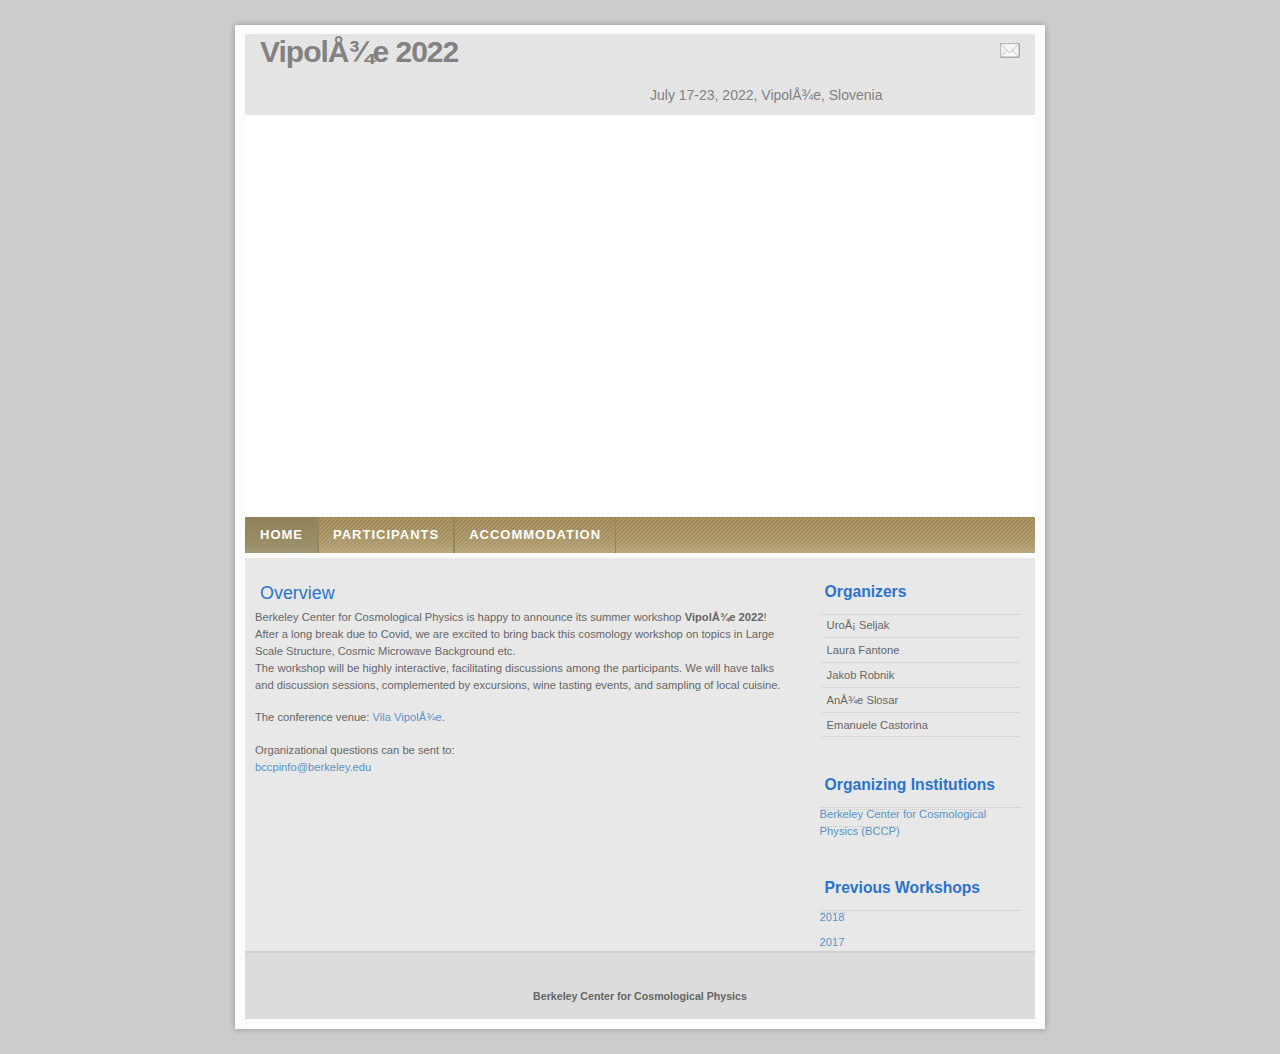
==== commit dad94ec5: "updated participants" ====
--- a/index.html
+++ b/index.html
@@ -53,8 +53,8 @@
 		<ul>
 			<li id="current"><a href="index.html">Home</a></li>
 		<!--<li><a href="https://docs.google.com/spreadsheets/d/150CF8bnIC1451hDgYxqDx82WQ-8ozGpHmjsMsfY-xjI/edit?usp=sharing">Program</a></li> -->
-            <li><a href="https://docs.google.com/forms/d/1y_DApzL7LUnSGd3K79z16AbALQA8PaVBPOzXrcl-9Rw/viewform?edit_requested=true">Registration</a></li>
-            <!--<li><a href="https://docs.google.com/spreadsheets/d/1B9XXCj5-XUGaAEe3JeP89hj1_dlH6-F9spd4FRScF2g/edit?usp=sharing"> Participants</a></li> -->	 
+            <!--<li><a href="https://docs.google.com/forms/d/1y_DApzL7LUnSGd3K79z16AbALQA8PaVBPOzXrcl-9Rw/viewform?edit_requested=true">Registration</a></li> -->
+            <li><a href="https://docs.google.com/spreadsheets/d/1YTcOW5hRHWnZDTFPURz-NCStqM5MWKpwdDe2flQq6Lk/edit?usp=sharing"> Participants</a></li> 	 
             <!--<li><a href="https://docs.google.com/spreadsheets/d/1RMnQ8BUbRj-K7GfcY0GFj3Z7q__xX6Cg58e9D_ar9gg/edit?usp=sharing">Program<a/></li>	--> 
             <li><a href="venue.html">Accommodation</a></li>
             <!--<li><a href="EdBertFest.html">EdBertFest</a></li> -->
@@ -120,10 +120,8 @@
 The workshop will be highly interactive, facilitating discussions among the participants. We will  
 have talks and discussion sessions, complemented by excursions, wine tasting events, and sampling of local cuisine. 
 </p>
-The conference venue: Vila Vipolže <br>
+The conference venue: <a href="https://www.vilavipolze.eu"> Vila Vipolže</a>.
 </p>
-Please fill out the preliminary <a href="https://docs.google.com/forms/d/1y_DApzL7LUnSGd3K79z16AbALQA8PaVBPOzXrcl-9Rw/viewform?edit_requested=true"> registration form</a>.
-
 Organizational questions can be sent to:<br>
 <a href="bccpinfo@berkeley.edu">bccpinfo@berkeley.edu</a>
 
--- a/cosmostats.css
+++ b/cosmostats.css
@@ -22,7 +22,6 @@
 }
 
 /* links */
-/*
 a, a:visited {	
 	color: #5A93C9;
 	background: inherit;
@@ -37,10 +36,8 @@
 a.style1 {
 	color: #FF0000
 }
-*/
 
 /* headers */
-/*
 h1, h2, h3 {
 	font-family: 'Trebuchet MS', Tahoma, Sans-serif;
 	font-weight: Bold; 		
@@ -77,7 +74,7 @@
 	margin: 5px 20px;
 	padding: 0 20px;
 }
-*/
+
 /* images */
 img {
 	background: #FAFAFA;
@@ -307,19 +304,17 @@
 #header #header-links a:hover {
 	color: #444;		
 }
-
 /* header-photo (convert with convert skijump2_high.jpg -resize 790x200 test.jpg)  */
 #header-photo {
 	clear: both;
 	height: 402px;
 	width: 790px;
 	margin: 0 auto;
-	background: #FFF url(images/61805819-044.+Blue+Campanile+and+Golden+Gate+at+Sunset_crop2.jpg) no-repeat center center;
+	background: #FFF url(images/wine.jpg) no-repeat center center;
         /*background: #FFF url(images/neutrino_bc_1.jpg) no-repeat center center;
 	/*background: #FFF url(potential_images/skiing-wide.jpg) no-repeat center center; */
 	/*background: #FFF url(images/sewell_olympic_resized.jpg) no-repeat center center;*/
 }
-
 /* Navigation */
 #nav {
 	clear: both;	
@@ -369,26 +364,16 @@
 	padding: 0; margin: 10px 0 0 10px;
 	display: inline;
 }
-#main p {
-    margin-top: 0.6em;
-    margin-bottom: 0.6em;
-
-}
 #main h1 {
-	margin-top: 1em;
-    font: normal 1.6em 'Trebuchet MS', Tahoma, Sans-serif;
+	margin-top: 10px;
+	font: normal 1.6em 'Trebuchet MS', Tahoma, Sans-serif;
 	color: #2B73D0; 
-/*    background : #c0c0c0;*/
-/*	padding: 5px 0 5px 5px; 		*/
-    border-bottom: 2px #8f8f8f solid;
-}
-
+	padding: 5px 0 5px 5px; 		
+}
 #main ul li {
 	list-style-image: url(images/bullet.gif);
-    list-style-position: inside;
-    margin-top: 1em;
-    margin-bottom: 0.5em;
-}
+}
+
 .post-footer {
 	background: url(images/post.jpg);
 	padding: 5px; margin: 20px 10px 0 10px;	
@@ -436,10 +421,10 @@
 #sidebar ul.sidemenu li a {
 	text-decoration: none;	
 	background-image: none;	
-	/*color: #666666;			*/
+	color: #666666;			
 }
 #sidebar ul.sidemenu li a:hover {	
-	/*color: #1773BC;	*/
+	color: #1773BC;	
 }
 
 /* footer */
@@ -505,6 +490,43 @@
 	width: 820px;
 	padding: 10px 0;
 	text-align: center;
+}
+
+
+.arrow-up {
+  width: 0; 
+  height: 0; 
+  border-left: 5px solid transparent;
+  border-right: 5px solid transparent;
+  
+  border-bottom: 5px solid black;
+}
+
+.arrow-down {
+  width: 0; 
+  height: 0; 
+  border-left: 20px solid transparent;
+  border-right: 20px solid transparent;
+  
+  border-top: 20px solid #f00;
+}
+
+.arrow-right {
+  width: 0; 
+  height: 0; 
+  border-top: 60px solid transparent;
+  border-bottom: 60px solid transparent;
+  
+  border-left: 60px solid green;
+}
+
+.arrow-left {
+  width: 0; 
+  height: 0; 
+  border-top: 10px solid transparent;
+  border-bottom: 10px solid transparent; 
+  
+  border-right:10px solid blue; 
 }
 
 /* alignment classes */
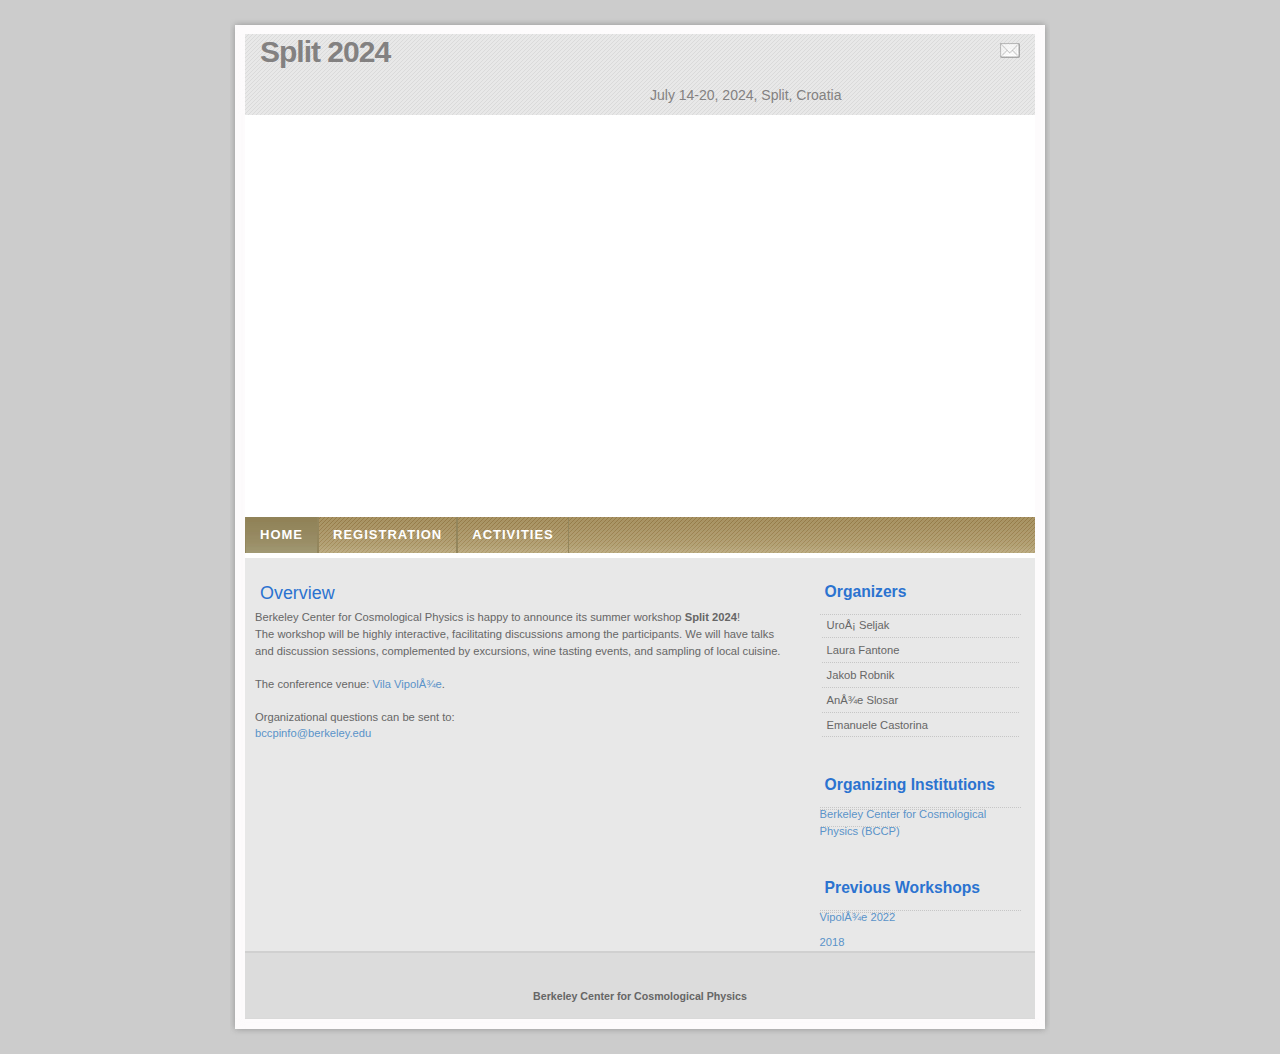
==== commit 66913c61: "Update index.html" ====
--- a/index.html
+++ b/index.html
@@ -12,7 +12,7 @@
 
 <link rel="stylesheet" href="cosmostats.css" type="text/css" />
 
-<title>Vipolže 2022</title>
+<title>Split 2024</title>
 <style type="text/css">
 <!--
 .style1 {
@@ -34,9 +34,9 @@
 	<!--header -->
 	<div id="header">			
 				
-		<h1 id="logo-text"><a href="index.html" title=""><span>Vipolže 2022</span></a></h1>
+		<h1 id="logo-text"><a href="index.html" title=""><span>Split 2024</span></a></h1>
 	  <h1 id="logo-text-low"><a href="index.html" title=""><a href="index.html"></a></h1>
-	  <h2 id="slogan">July 17-23, 2022, Vipolže, Slovenia</h2>
+	  <h2 id="slogan">July 14-20, 2024, Split, Croatia</h2>
 			
 		<div id="header-links">
 		<p>
@@ -53,10 +53,10 @@
 		<ul>
 			<li id="current"><a href="index.html">Home</a></li>
 		<!--<li><a href="https://docs.google.com/spreadsheets/d/150CF8bnIC1451hDgYxqDx82WQ-8ozGpHmjsMsfY-xjI/edit?usp=sharing">Program</a></li> -->
-            <!--<li><a href="https://docs.google.com/forms/d/1y_DApzL7LUnSGd3K79z16AbALQA8PaVBPOzXrcl-9Rw/viewform?edit_requested=true">Registration</a></li> -->
-            <li><a href="https://docs.google.com/spreadsheets/d/1YTcOW5hRHWnZDTFPURz-NCStqM5MWKpwdDe2flQq6Lk/edit?usp=sharing"> Participants</a></li> 	 
-            <!--<li><a href="https://docs.google.com/spreadsheets/d/1RMnQ8BUbRj-K7GfcY0GFj3Z7q__xX6Cg58e9D_ar9gg/edit?usp=sharing">Program<a/></li>	--> 
-            <li><a href="venue.html">Accommodation</a></li>
+            <li><a href="https://docs.google.com/forms/d/1y_DApzL7LUnSGd3K79z16AbALQA8PaVBPOzXrcl-9Rw/viewform?edit_requested=true">Registration</a></li>
+            <!--<li><a href="https://docs.google.com/spreadsheets/d/1YTcOW5hRHWnZDTFPURz-NCStqM5MWKpwdDe2flQq6Lk/edit?usp=sharing"> Participants</a></li> -->	 
+            <!--<li><a href="https://docs.google.com/spreadsheets/d/1Si6B4mCeLwr7blOCXy58Z_eJxCNv9T8NcE0tuTYVuAU/edit#gid=324780197">Program<a/></li>-->
+            <li><a href="venue.html">Activities</a></li>
             <!--<li><a href="EdBertFest.html">EdBertFest</a></li> -->
 
 		<!--	<li><a href="programme.html">program</a></li>
@@ -95,12 +95,13 @@
 		        <p> </p>
 	<h1>Previous Workshops</h1>
         <ul class="sidemenu">
+		
+	  <a href="https://bccp.berkeley.edu/2022-Smartno/index.html"> Vipolže 2022</a>
+
+        </ul>
+		  
 	  <a href="http://bccp.berkeley.edu/2018-non-linear-universe/"> 2018</a>
 			    </ul>	
-
-	  <a href="http://bccp.berkeley.edu/2017-non-linear-universe/index.html"> 2017</a>
-
-        </ul>
 	
         <!-- sidebar ends -->
         <!-- sidebar ends -->
@@ -113,9 +114,7 @@
 		  <h1>Overview</h1>
 		  <!--<p align="justify"> -->
 			  
-Berkeley Center for Cosmological Physics is happy to announce its summer workshop <b> Vipolže 2022</b>!
-<br>
-After a long break due to Covid, we are excited to bring back this cosmology workshop on topics in Large Scale Structure, Cosmic Microwave Background etc. 
+Berkeley Center for Cosmological Physics is happy to announce its summer workshop <b> Split 2024</b>!
 <br>
 The workshop will be highly interactive, facilitating discussions among the participants. We will  
 have talks and discussion sessions, complemented by excursions, wine tasting events, and sampling of local cuisine. 
@@ -123,7 +122,7 @@
 The conference venue: <a href="https://www.vilavipolze.eu"> Vila Vipolže</a>.
 </p>
 Organizational questions can be sent to:<br>
-<a href="bccpinfo@berkeley.edu">bccpinfo@berkeley.edu</a>
+<a href="useljak@berkeley.edu">bccpinfo@berkeley.edu</a>
 
 <!--<a href="lfanton@berkekeley.edu"> Laura Fantone </a> <br>
 
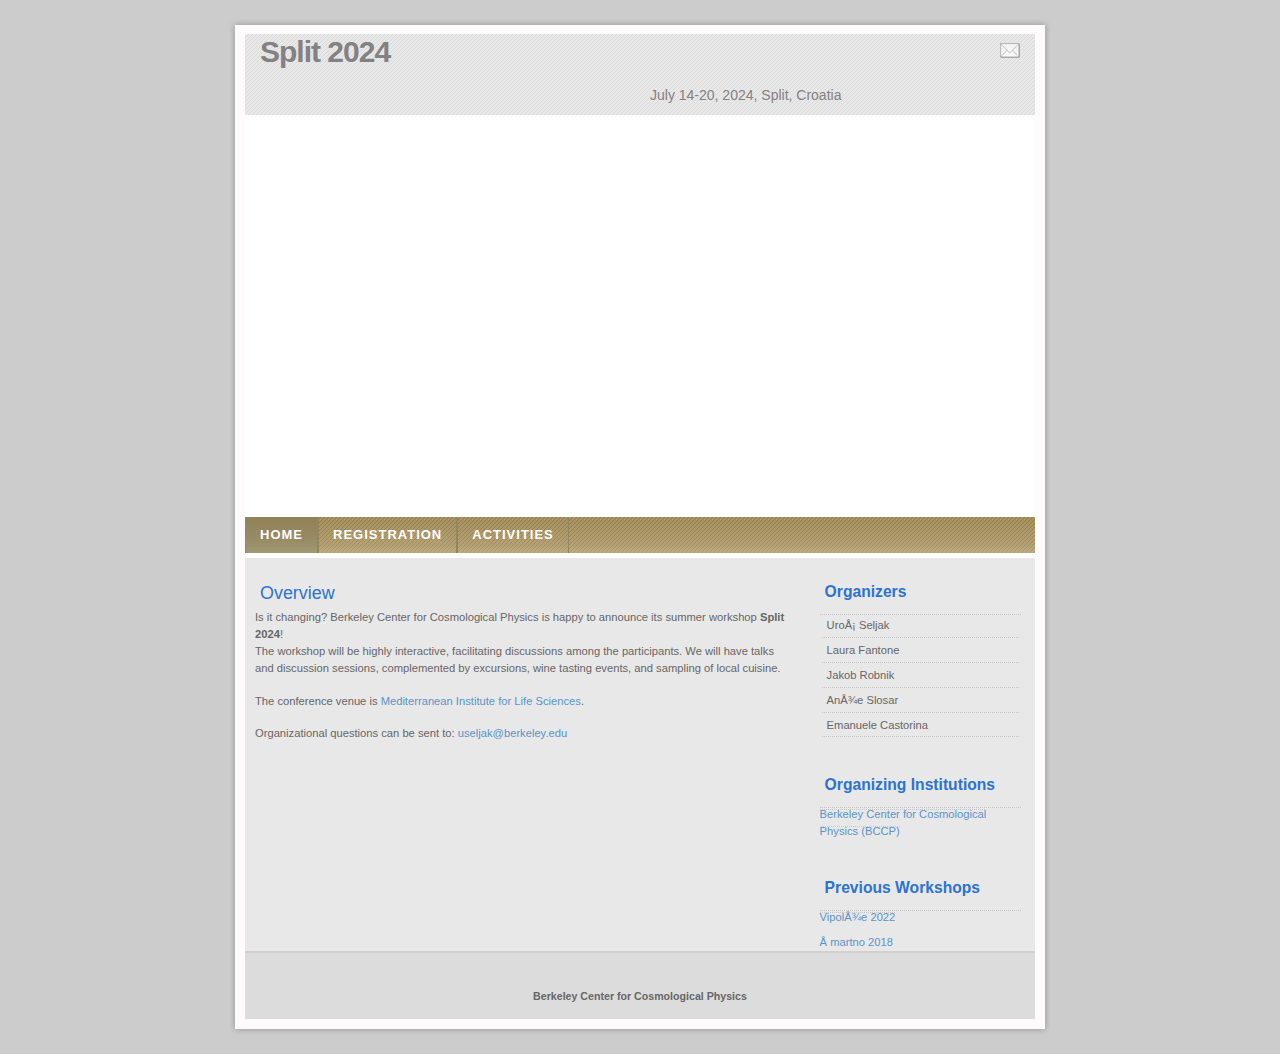
==== commit 494d6cf4: "Update index.html" ====
--- a/index.html
+++ b/index.html
@@ -100,7 +100,7 @@
 
         </ul>
 		  
-	  <a href="http://bccp.berkeley.edu/2018-non-linear-universe/"> 2018</a>
+	  <a href="http://bccp.berkeley.edu/2018-non-linear-universe/"> Šmartno 2018</a>
 			    </ul>	
 	
         <!-- sidebar ends -->
@@ -114,15 +114,16 @@
 		  <h1>Overview</h1>
 		  <!--<p align="justify"> -->
 			  
+
+Is it changing?
 Berkeley Center for Cosmological Physics is happy to announce its summer workshop <b> Split 2024</b>!
 <br>
 The workshop will be highly interactive, facilitating discussions among the participants. We will  
 have talks and discussion sessions, complemented by excursions, wine tasting events, and sampling of local cuisine. 
 </p>
-The conference venue: <a href="https://www.vilavipolze.eu"> Vila Vipolže</a>.
+The conference venue is <a href="https://www.medils.org/"> Mediterranean Institute for Life Sciences</a>.
 </p>
-Organizational questions can be sent to:<br>
-<a href="useljak@berkeley.edu">bccpinfo@berkeley.edu</a>
+Organizational questions can be sent to: <a href="useljak@berkeley.edu">useljak@berkeley.edu</a>
 
 <!--<a href="lfanton@berkekeley.edu"> Laura Fantone </a> <br>
 
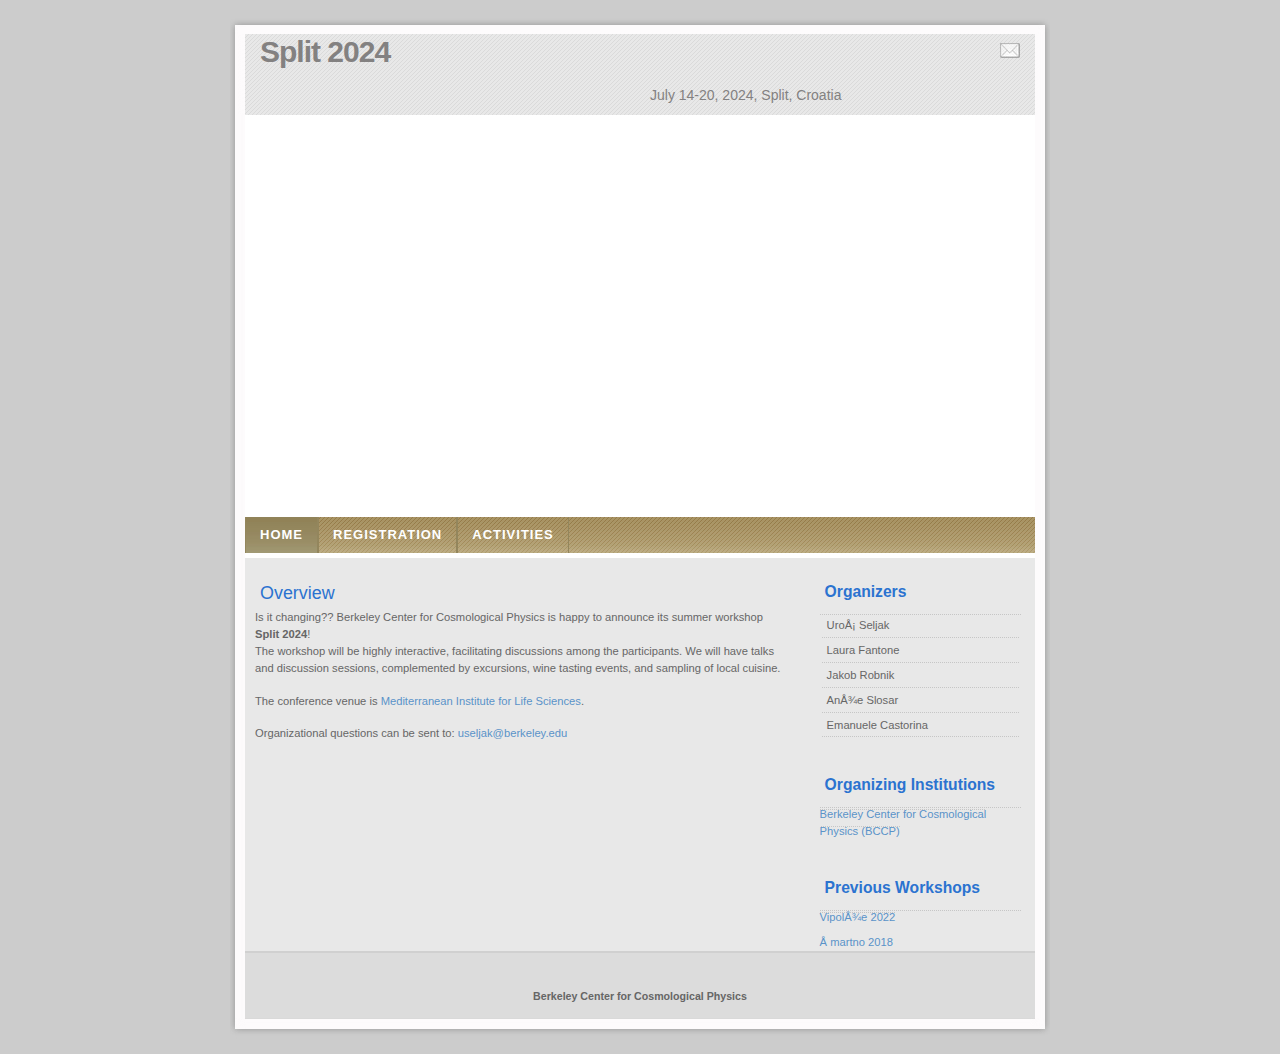
==== commit 7e1cc8ac: "Update index.html" ====
--- a/index.html
+++ b/index.html
@@ -115,7 +115,7 @@
 		  <!--<p align="justify"> -->
 			  
 
-Is it changing?
+Is it changing??
 Berkeley Center for Cosmological Physics is happy to announce its summer workshop <b> Split 2024</b>!
 <br>
 The workshop will be highly interactive, facilitating discussions among the participants. We will  
